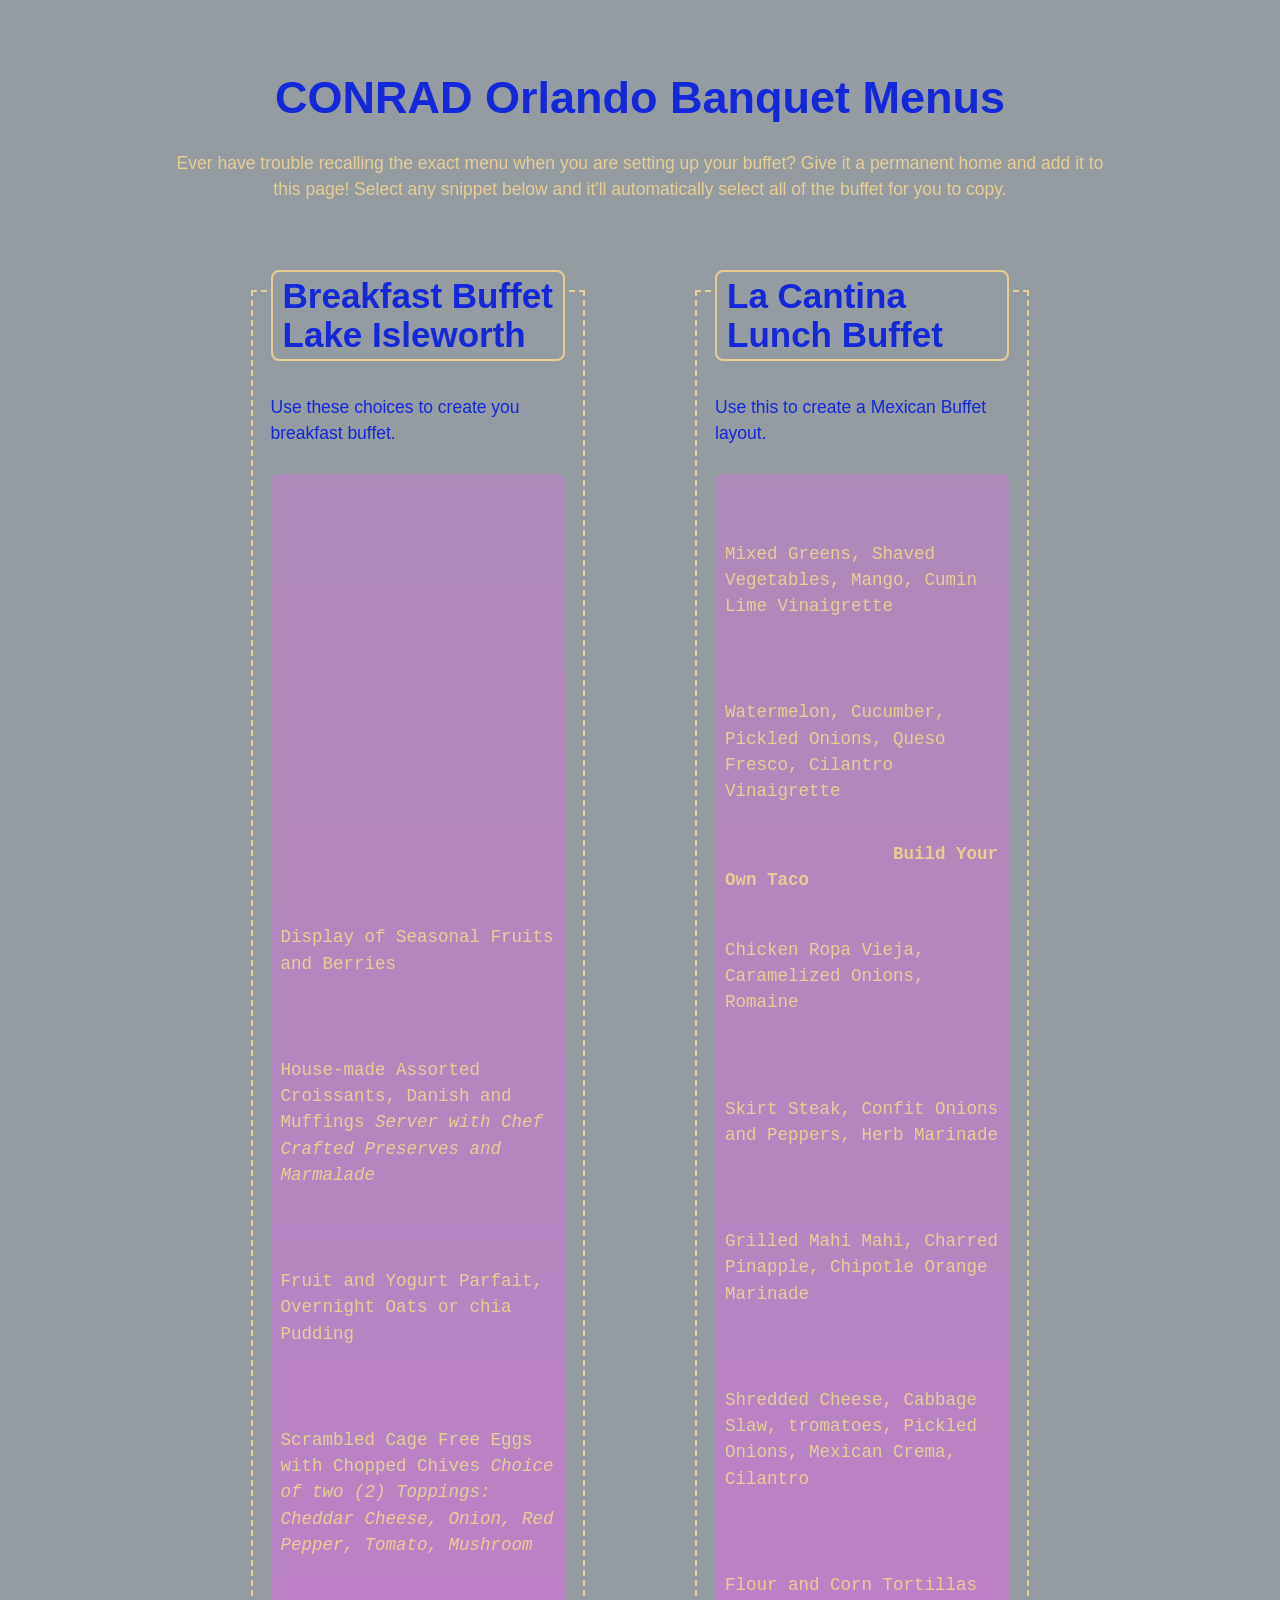
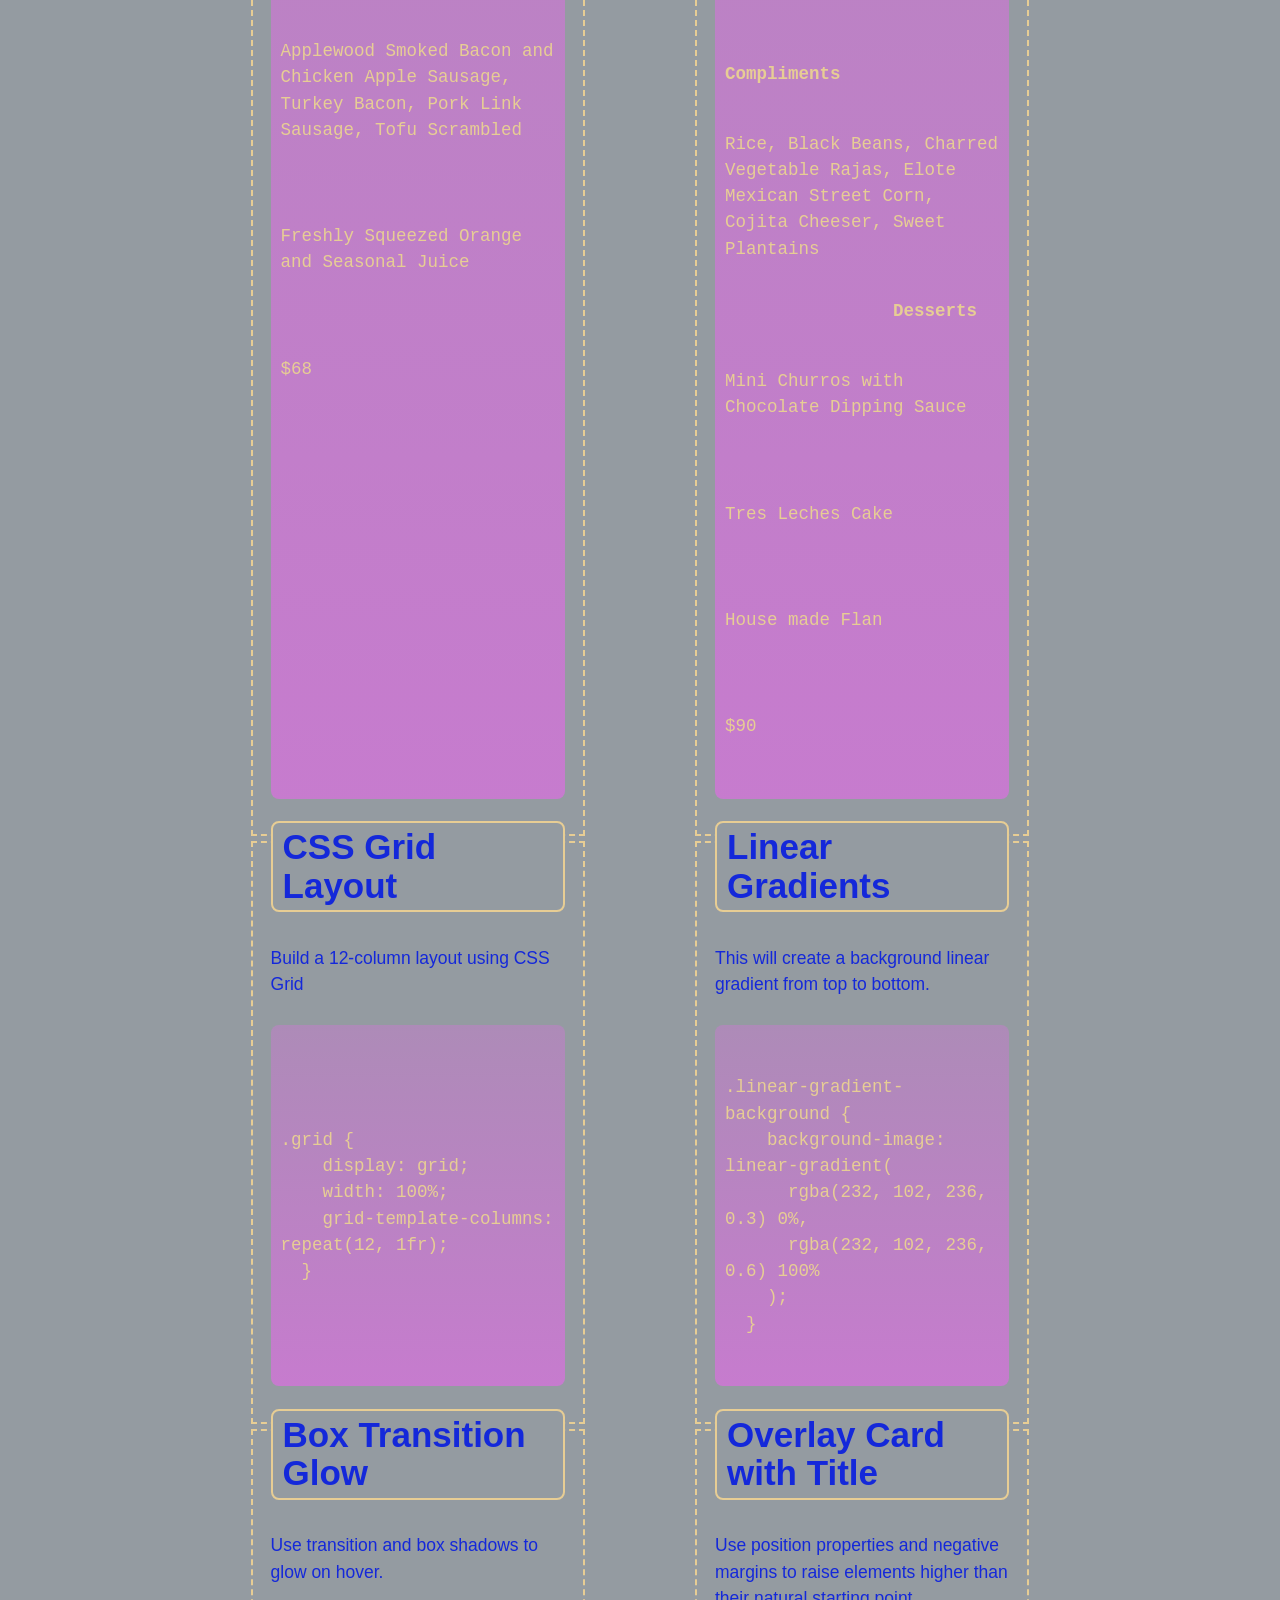
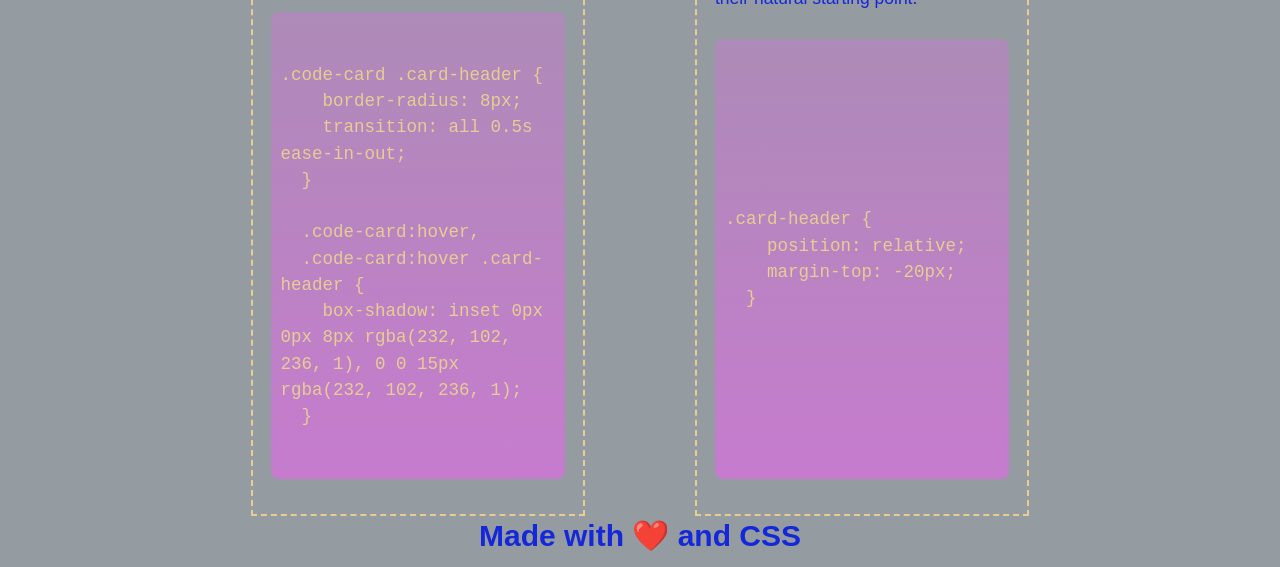
==== main/index.html @ edf14c98 "created a bqt menu page of buffets we have at my job" ====
<!DOCTYPE html>
<html lang="en">
<head>
    <meta charset="UTF-8">
    <meta name="viewport" content="width=, initial-scale=1.0">
    <link rel="stylesheet" href="./assets/style.css">
    <title>Banquet Menu</title>
</head>
<body>

    <header>
      <h1 class="page-title">
        CONRAD Orlando Banquet Menus
      </h1>
      <p>
        Ever have trouble recalling the exact menu when you are setting up your buffet? Give it a permanent home and add it to
        this page! Select any snippet below and it'll automatically select all of the buffet for you to copy.
      </p>
    </header>
  
    <main>
      <section class="row justify-center">
        <div class="card-column">
          <figure class="card code-card">
            <h2 class="card-header">Breakfast Buffet Lake Isleworth</h2>
            <div class="card-body">
              <p>Use these choices to create you breakfast buffet.</p>
            </div>
            <!-- with the <pre> element, it counts all spaces literally, so proper code indentation cannot be applied in this case -->
            <pre class="code-block"><code> <p>Display of Seasonal Fruits and Berries</p> 
                <p>House-made Assorted Croissants, Danish and Muffings <i>Server with Chef Crafted Preserves and Marmalade</i></p>  
                <p>Fruit and Yogurt Parfait, Overnight Oats or chia Pudding</p>   
                <p>Scrambled Cage Free Eggs with Chopped Chives <i>Choice of two (2) Toppings: Cheddar Cheese, Onion, Red Pepper, Tomato, Mushroom</i></p>  
                <p>Applewood Smoked Bacon and Chicken Apple Sausage, Turkey Bacon, Pork Link Sausage, Tofu Scrambled</p>    
                <p>Freshly Squeezed Orange and Seasonal Juice</p>
                <p>$68</p></code></pre>
          </figure>
        </div>
        <div class="card-column">
          <figure class="card code-card">
            <h2 class="card-header">La Cantina Lunch Buffet</h2>
            <div class="card-body">
              <p>Use this to create a Mexican Buffet layout.</p>
            </div>
            <pre class="code-block"><code><p>Mixed Greens, Shaved Vegetables, Mango, Cumin Lime Vinaigrette</p> 
                <p>Watermelon, Cucumber, Pickled Onions, Queso Fresco, Cilantro Vinaigrette</p>  
                <b>Build Your Own Taco</b>   
                <p>Chicken Ropa Vieja, Caramelized Onions, Romaine</p>  
                <p>Skirt Steak, Confit Onions and Peppers, Herb Marinade</p>    
                <p>Grilled Mahi Mahi, Charred Pinapple, Chipotle Orange Marinade</p>
                <p>Shredded Cheese, Cabbage Slaw, tromatoes, Pickled Onions, Mexican Crema, Cilantro</p>
                <p>Flour and Corn Tortillas</p>
                <b>Compliments</b>
                <p>Rice, Black Beans, Charred Vegetable Rajas, Elote Mexican Street Corn, Cojita Cheeser, Sweet Plantains</p>
                <b>Desserts</b>
                <p>Mini Churros with Chocolate Dipping Sauce</p>
                <p>Tres Leches Cake</p>
                <p>House made Flan</p>
                <p>$90</p></code></pre>
          </figure>
        </div>
  
        <div class="card-column">
          <figure class="card code-card">
            <h2 class="card-header">CSS Grid Layout</h2>
            <div class="card-body">
              <p>Build a 12-column layout using CSS Grid</p>
            </div>
            <pre class="code-block"><code>.grid {
    display: grid;
    width: 100%;
    grid-template-columns: repeat(12, 1fr);
  }</code></pre>
          </figure>
        </div>
        <div class="card-column">
          <figure class="card code-card">
            <h2 class="card-header">Linear Gradients</h2>
            <div class="card-body">
              <p>This will create a background linear gradient from top to bottom.</p>
            </div>
            <pre class="code-block"><code>.linear-gradient-background {
    background-image: linear-gradient(
      rgba(232, 102, 236, 0.3) 0%,
      rgba(232, 102, 236, 0.6) 100%
    );
  }</code></pre>
          </figure>
        </div>
        <div class="card-column">
          <figure class="card code-card">
            <h2 class="card-header">Box Transition Glow</h2>
            <div class="card-body">
              <p>Use transition and box shadows to glow on hover.</p>
            </div>
            <pre class="code-block"><code>.code-card .card-header {
    border-radius: 8px;
    transition: all 0.5s ease-in-out;
  }
  
  .code-card:hover,
  .code-card:hover .card-header {
    box-shadow: inset 0px 0px 8px rgba(232, 102, 236, 1), 0 0 15px rgba(232, 102, 236, 1);
  }</code></pre>
          </figure>
        </div>
  
        <div class="card-column">
          <figure class="card code-card">
            <h2 class="card-header">Overlay Card with Title</h2>
            <div class="card-body">
              <p>Use position properties and negative margins to raise elements higher than their natural starting point.
              </p>
            </div>
            <pre class="code-block"><code>.card-header {
    position: relative;
    margin-top: -20px;
  }</code></pre>
          </figure>
        </div>
      </section>
    </main>
  
    <footer>
      <h3>Made with <span role="img" aria-label="heart">❤️</span> and CSS</h3>
    </footer>
  
</body>
</html>
---- main/assets/style.css ----
/* color scheme sourced from http://khroma.co/generator/ */
:root {
    --outer-space: #949ba1;
    --bright-turquoise: #2aa7ef;
    --gin: #e7cd94;
    --heliotrope: #1428da;
  }
  
  /* set content highlight color and background */
  ::selection {
    background-color: var(--bright-turquoise);
    color: var(--outer-space);
  }
  
  html {
    /* set 1rem to 10px instead of native 16px to make it easier to calculate font-size values for the rest of the page (e.g. 1.6rem is 16px, 2.0rem is 20px, etc.) */
    font-size: 62.5%;
  }
  
  body {
    /* Sans Serif font stack is implemented to help select the best font for each type of computer operating system */
    font-family: -apple-system, BlinkMacSystemFont, 'Segoe UI', Roboto, Helvetica,
      Arial, sans-serif, 'Apple Color Emoji', 'Segoe UI Emoji', 'Segoe UI Symbol';
  
    /* set body font size to 1.75rem, which is 1.75x more than the font-size of 10px, making it 17.5px  */
    font-size: 1.75rem;
    line-height: 1.5;
    color: var(--gin);
    background-color: var(--outer-space);
  }
  
  h1,
  h2,
  h3,
  h4,
  h5,
  h6 {
    margin-bottom: 0.625rem;
    color: var(--heliotrope);
    font-weight: 700;
    line-height: 1.1;
  }
  
  h1 {
    /* 4rem = 40px (4 * 10px) */
    font-size: 4rem;
  }
  
  h2 {
    font-size: 3.5rem;
  }
  
  h3 {
    font-size: 3rem;
  }
  
  h4 {
    font-size: 2.5rem;
  }
  
  h5 {
    font-size: 2rem;
  }
  
  h6 {
    font-size: 1.5rem;
  }
  
  p {
    margin-bottom: 1rem;
  }
  
  menu {
    /* Monospace font stack is used for our code blocks to make it look more like code */
    font-family: 'Kalista Font Duo', 
  }
  
  header {
    width: 96%;
    margin: 0 auto;
    padding: 2.5rem;
    text-align: center;
  }
  
  header h1.page-title {
    padding: 1rem 1.2rem;
    font-size: 4.5rem;
  }
  
  main {
    width: 96%;
    margin: 2rem auto;
  }
  
  footer {
    margin: 1.5rem;
    text-align: center;
  }
  
  /* create our main grid with flexbox, use negative margins to offset the padding on the .card-column class */
  .row {
    display: flex;
    flex-wrap: wrap;
    flex-direction: row;
    margin-left: -1.5rem;
    margin-right: -1.5rem;
  }
  
  .justify-center {
    justify-content: center;
  }
  
  /* using a mobile-first approach, set base column width to be 100% and we'll update it using media queries for larger screen sizes */
  .card-column {
    flex: 1 0 100%;
    padding: 1.5rem;
    /* when the screen resizes, make it so our columns don't jump in size */
    transition: flex-basis 500ms linear;
    margin-bottom: 1.5rem;
  }
  
  /* make each code card a flexbox column to align and justify content within it */
  .code-card {
    display: flex;
    flex-direction: column;
    justify-content: flex-start;
    min-height: 100%;
    padding: 2rem;
    color: var(--heliotrope);
  
    /* outline is like border, but on the outside of the box instead of inside */
    outline: 2px dashed var(--gin);
    outline-offset: -2px;
    transition: all 0.5s ease-in-out;
  }
  
  .code-card .card-header {
    /* use position and negative margins to move title of card over the card's outline and create an overlap effect */
    position: relative;
    margin: -4rem 0 1.5rem 0;
    padding: 0.5rem 1rem;
    background-color: var(--outer-space);
    color: var(--heliotrope);
    border: 2px solid var(--gin);
    border-radius: 8px;
    transition: all 0.5s ease-in-out;
  }
  
  /* set an outer and inner drop shadow on the card to create a glowing effect on hover */
  .code-card:hover,
  .code-card:hover .card-header {
    box-shadow: inset 0px 0px 8px var(--heliotrope), 0 0 15px var(--heliotrope);
  }
  
  /* each card's code block grows to the height of the largest code block on the page, making each card even in height */
  .code-card .code-block {
    flex-grow: 1;
  }
  
  .code-card pre {
    /* set styles to make it so code wraps in <pre> instead of overflowing */
    white-space: pre-wrap;
    overflow: auto;
    tab-size: 4;
    padding: 1.2rem 1rem;
    color: var(--gin);
    border-radius: 8px;
    /* use linear-gradient() function to create a fading background  */
    background-image: linear-gradient(
      rgba(232, 102, 236, 0.3) 0%,
      rgba(232, 102, 236, 0.6) 100%
    );
    display: flex;
    align-items: center;
  }
  
  /* on <pre> click, select all contents so the code is highlighted */
  .code-card pre:active {
    user-select: all;
  }
  
  /* using a mobile-first approach, use `min-width` values going from narrow -> wide for a responsive design */
  @media screen and (min-width: 768px) {
    /* on tablets, set columns to only be 50% of the width and not grow */
    .card-column {
      flex: 0 0 50%;
      max-width: 50%;
    }
  
    /* select the last child to grow to full width if it has space to grow */
    .card-column:last-child {
      flex-grow: 1;
    }
  }
  
  /* media query for larger screens */
  @media screen and (min-width: 992px) {
    header {
      width: 75%;
    }
  
    .card-column {
      flex: 0 0 33.333%;
      max-width: 33.333%;
    }
  }
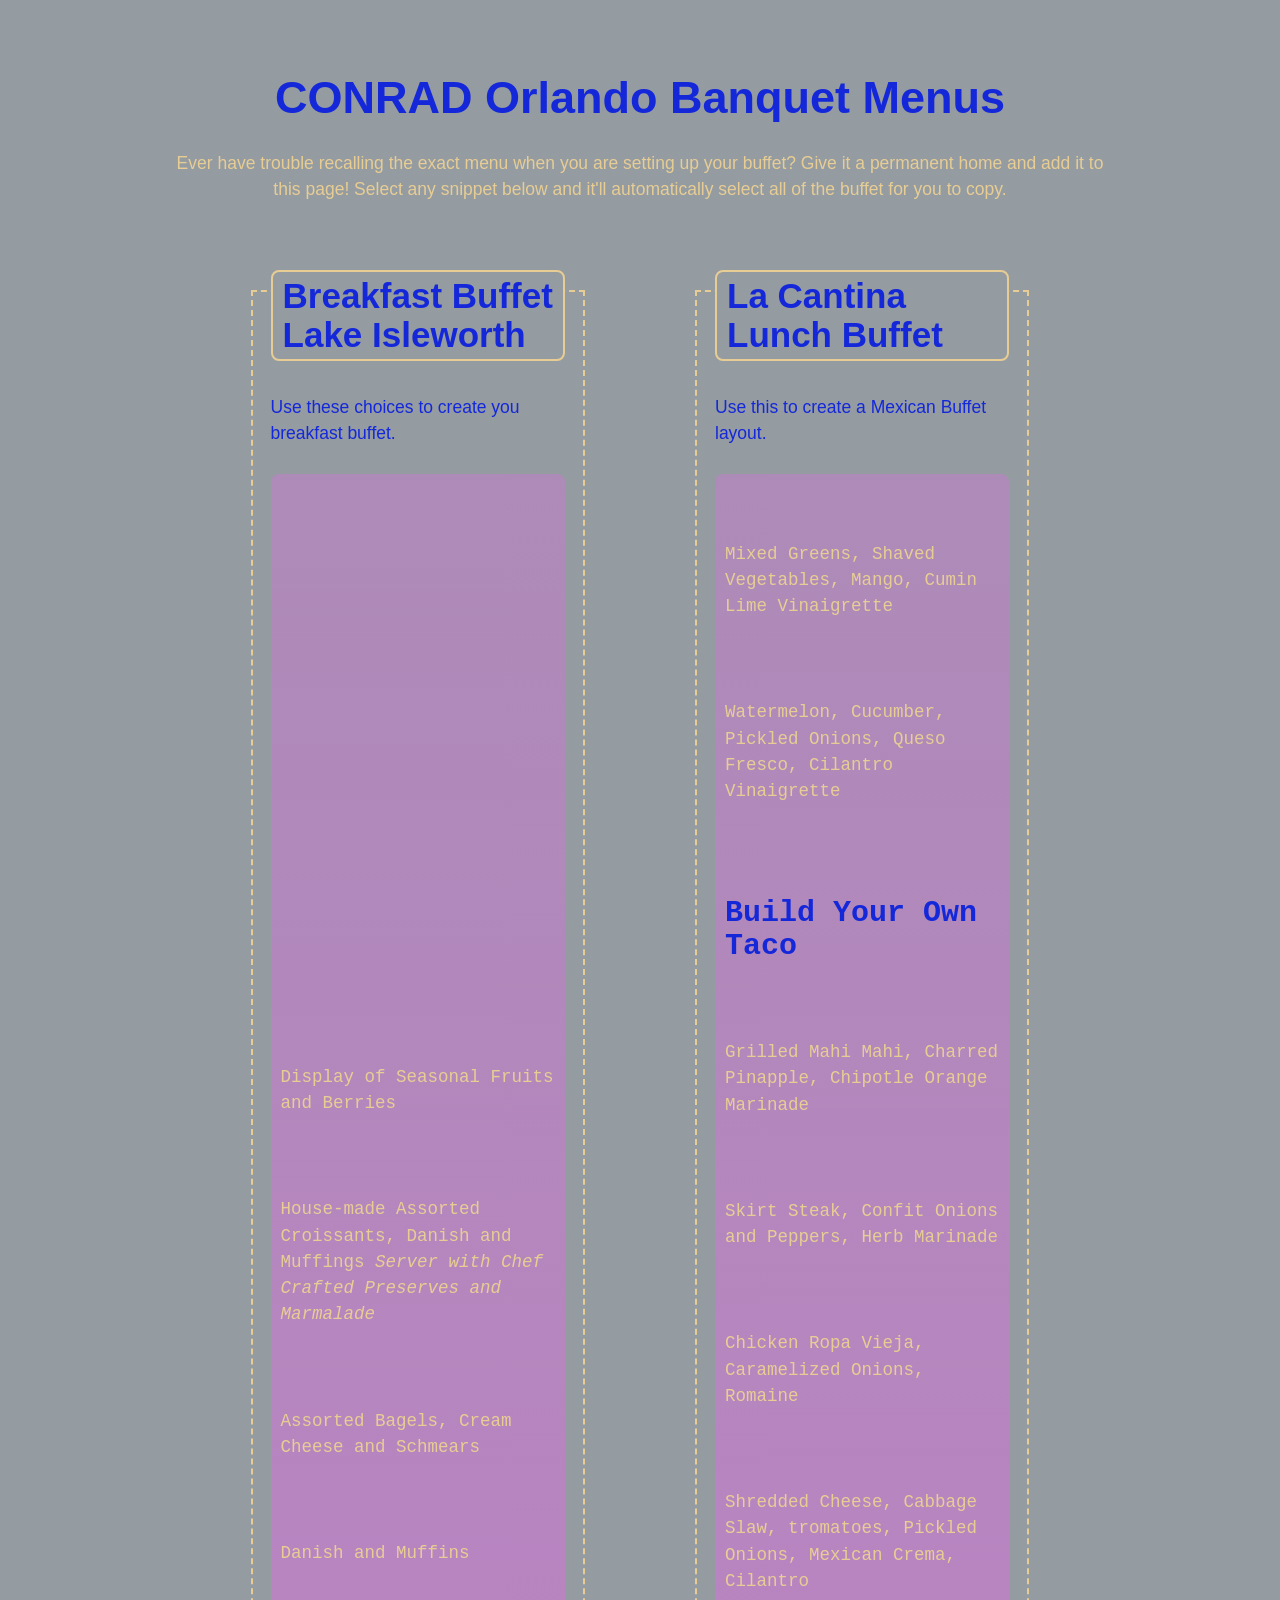
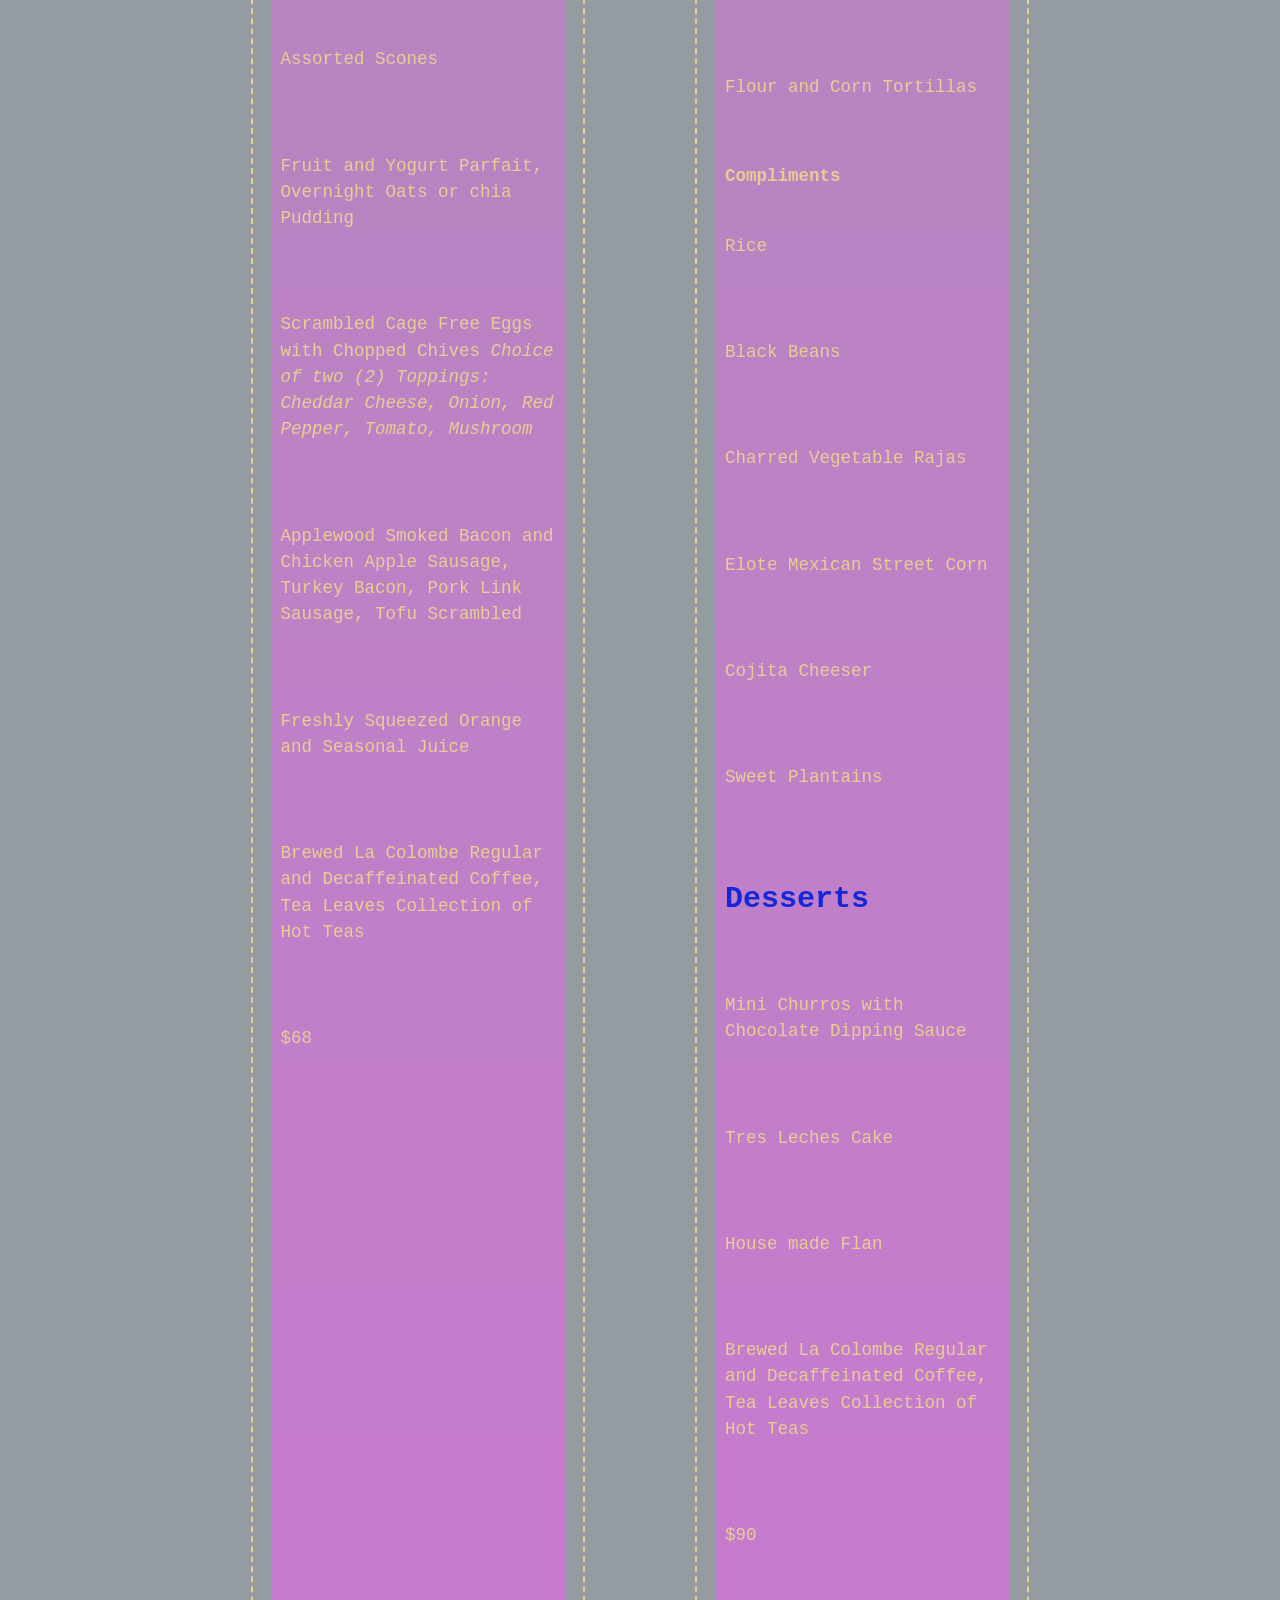
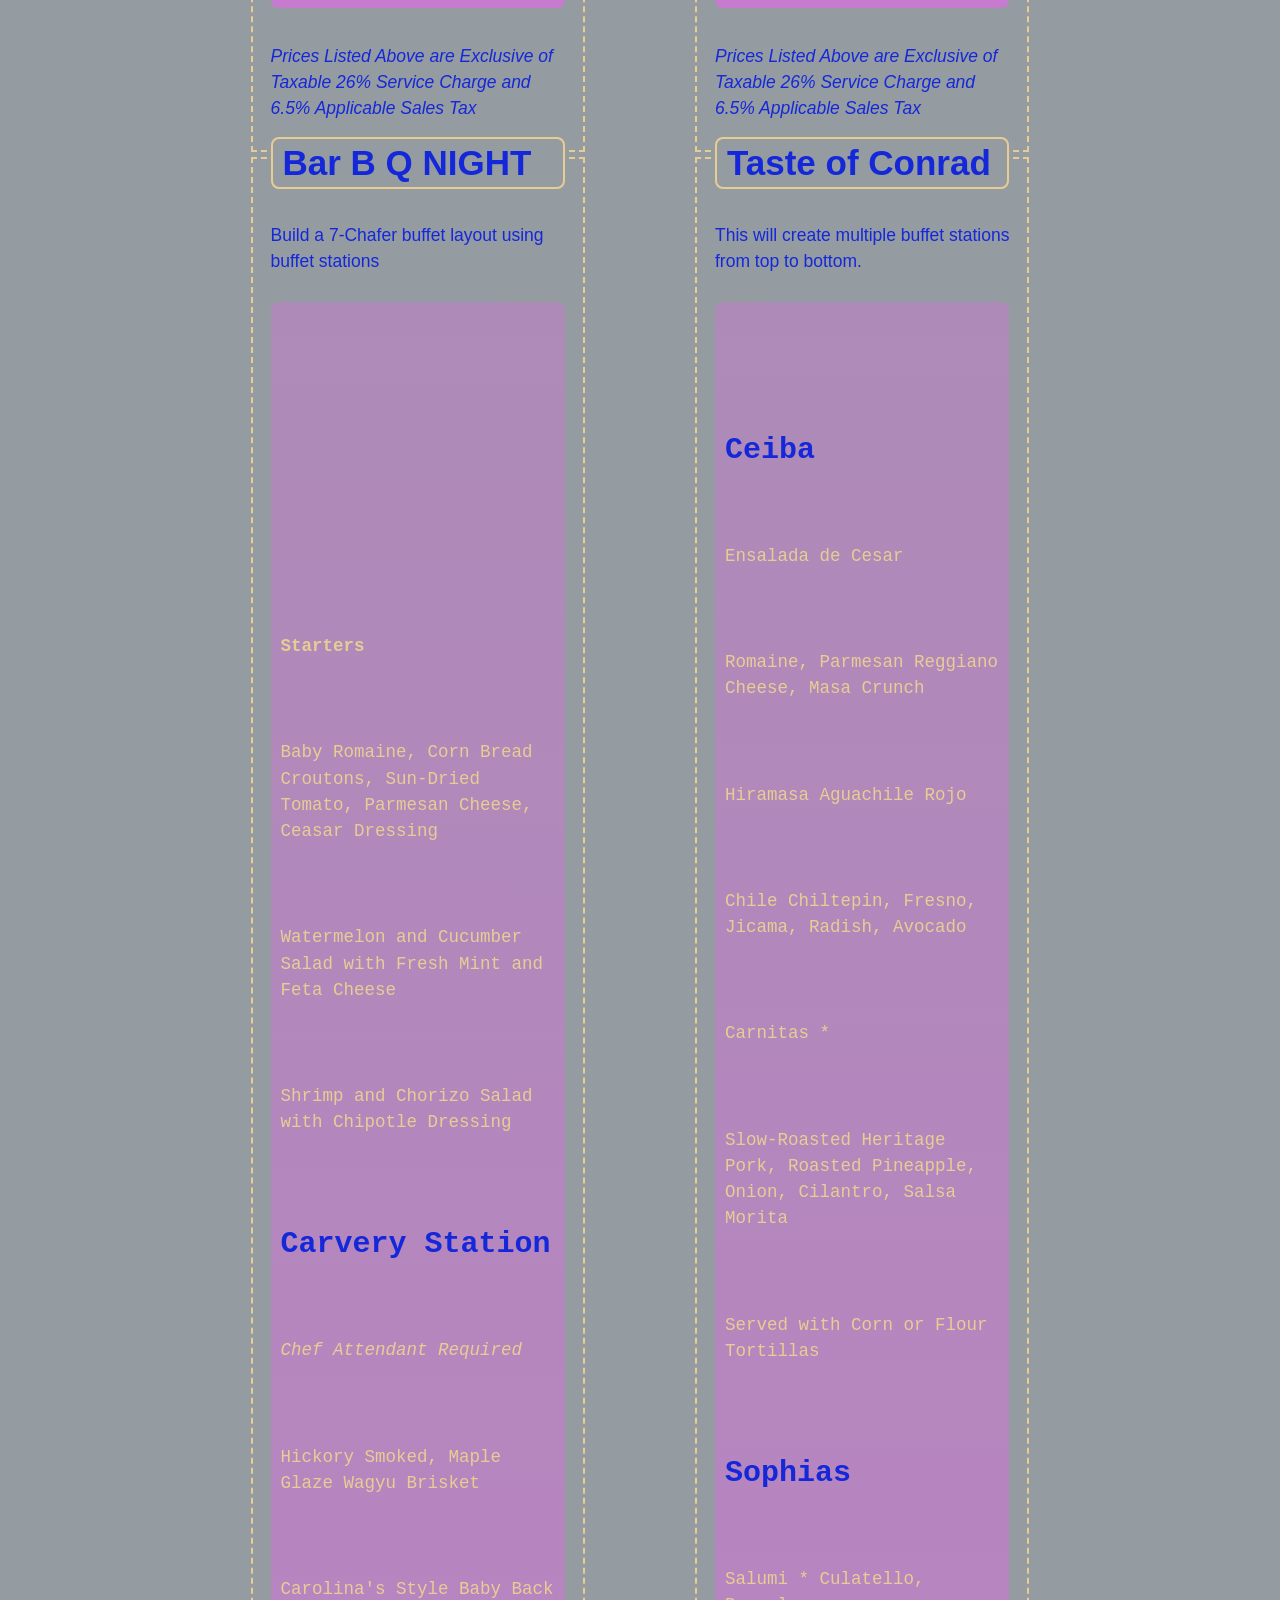
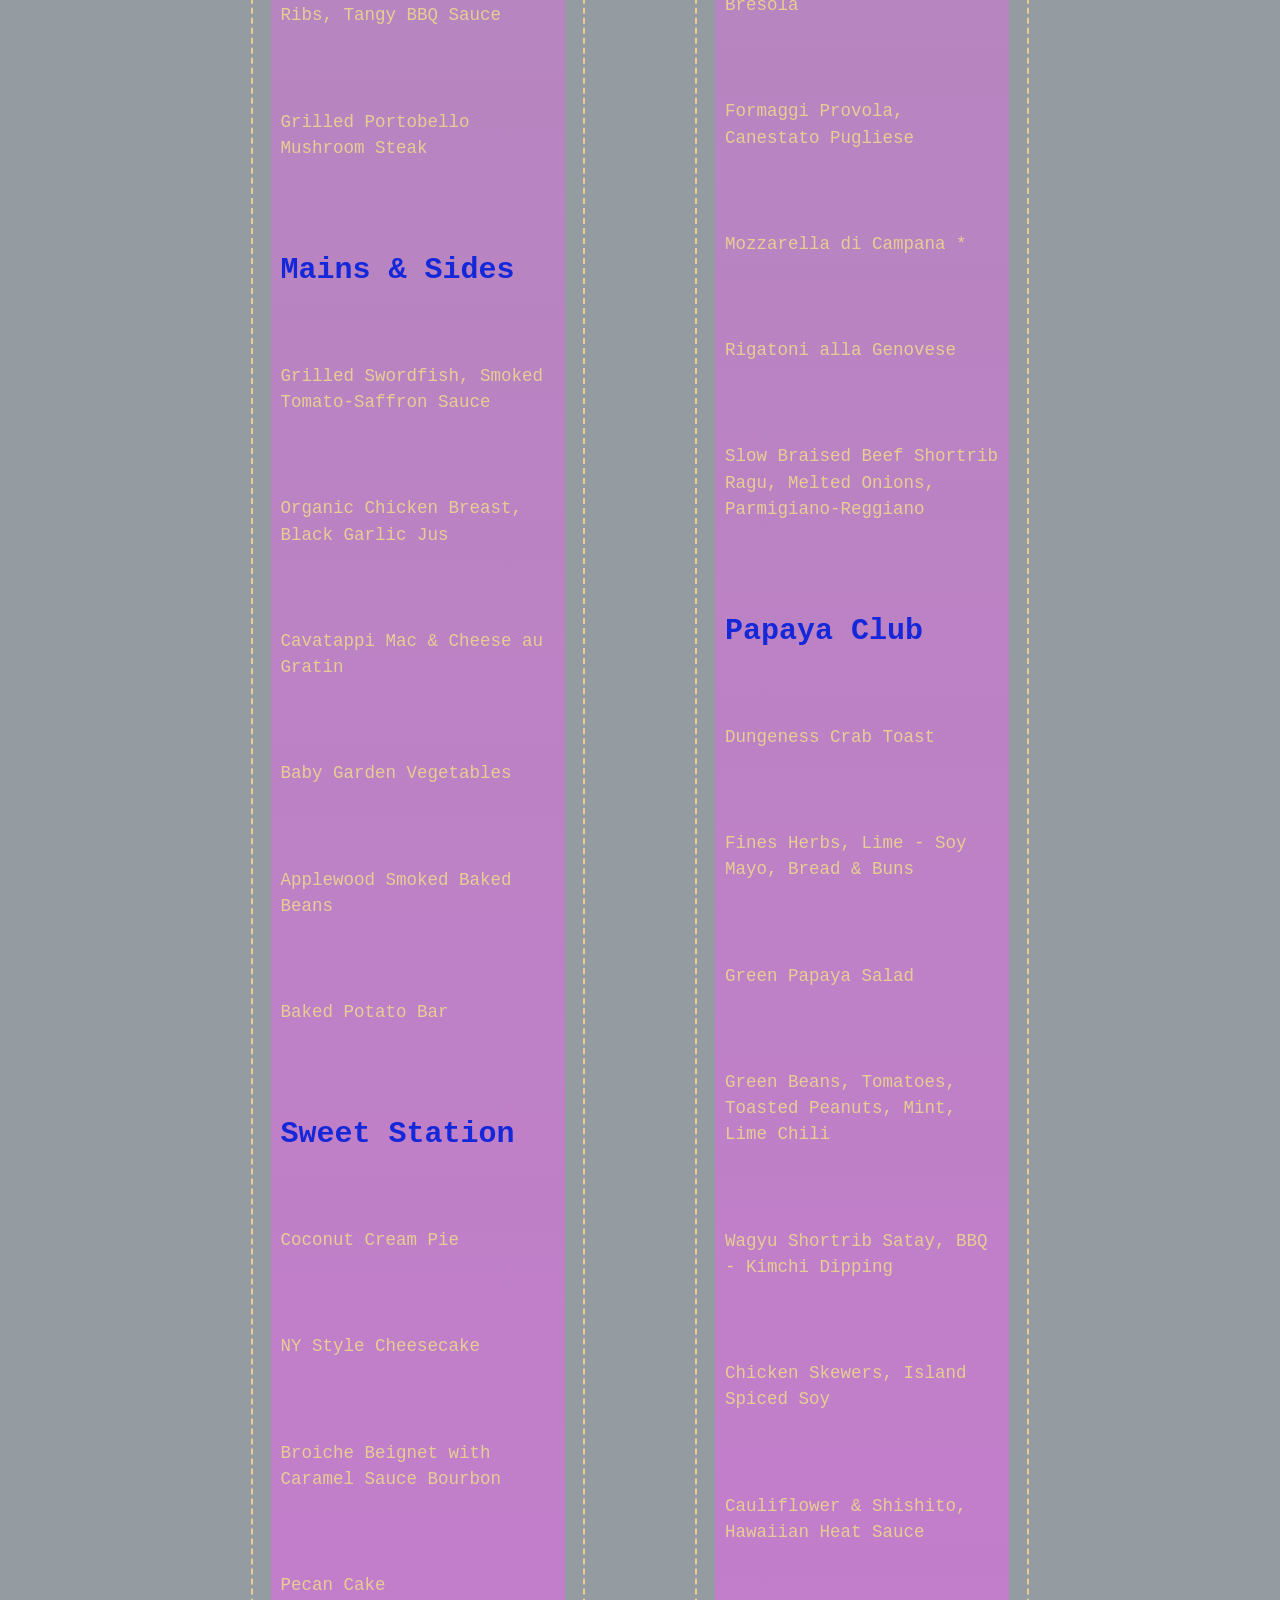
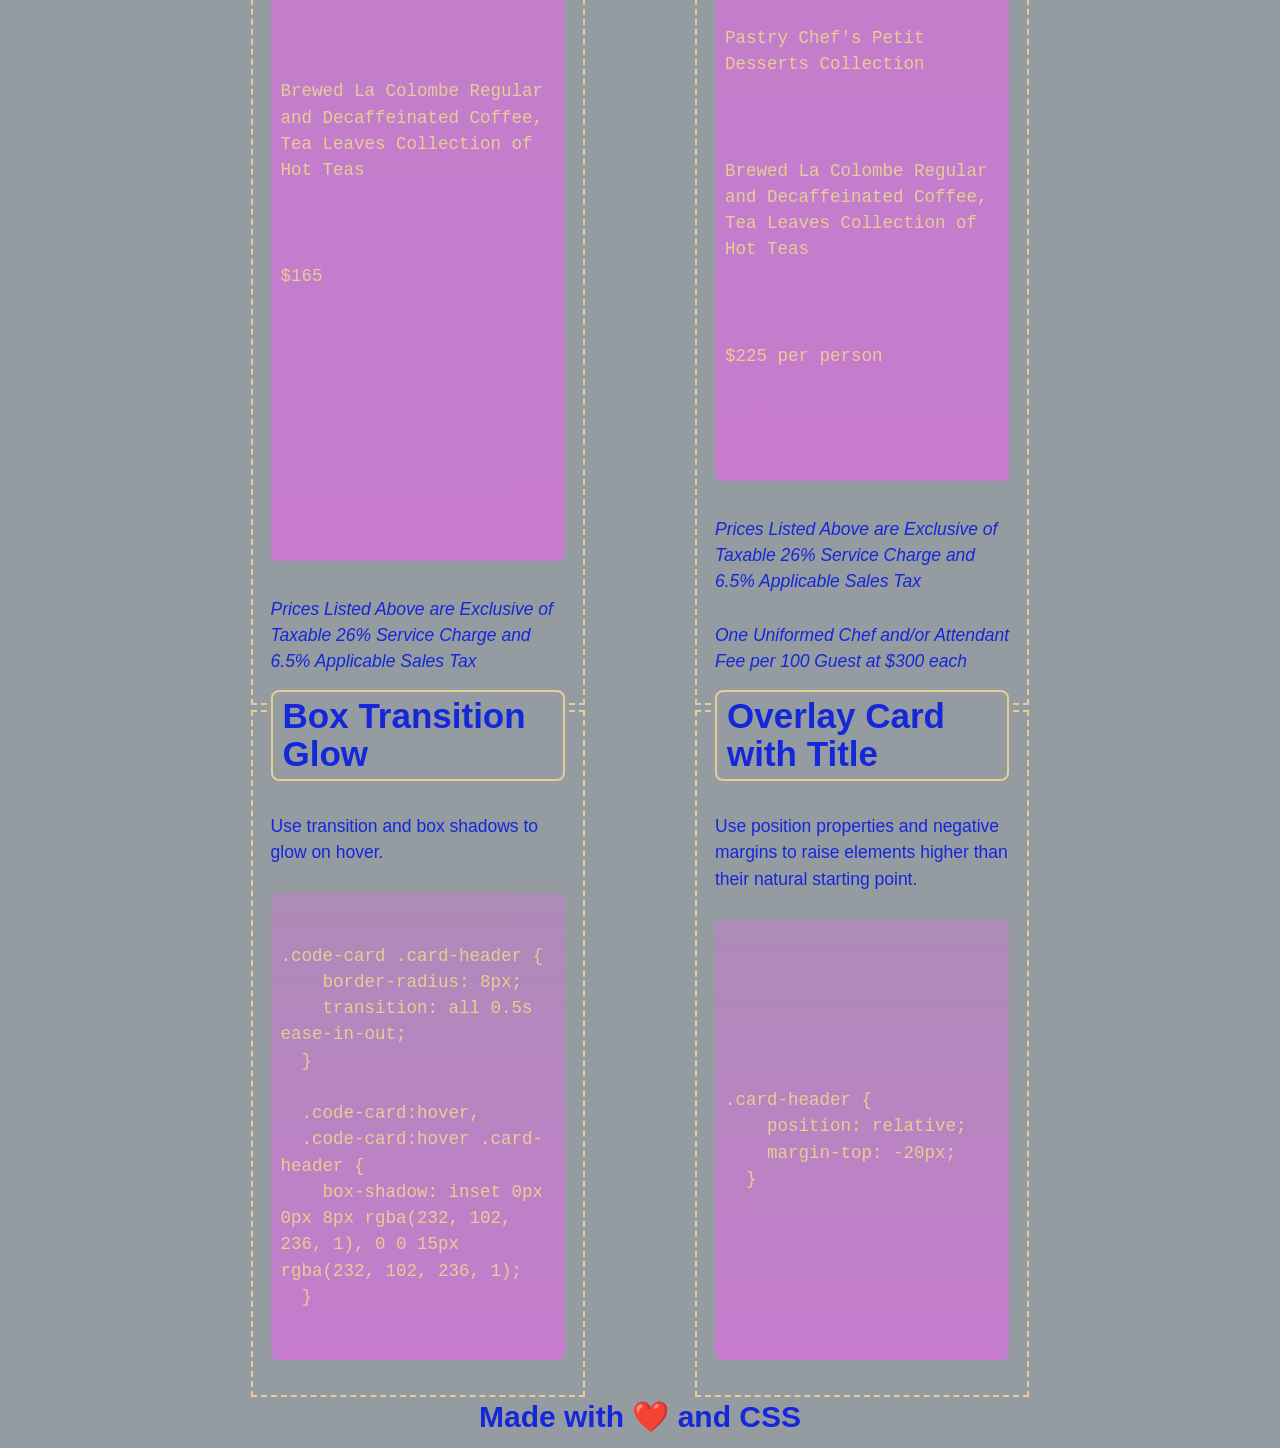
==== commit 984c2528: "added bbq, and taste of conrad buffets" ====
--- a/main/index.html
+++ b/main/index.html
@@ -29,11 +29,16 @@
             <!-- with the <pre> element, it counts all spaces literally, so proper code indentation cannot be applied in this case -->
             <pre class="code-block"><code> <p>Display of Seasonal Fruits and Berries</p> 
                 <p>House-made Assorted Croissants, Danish and Muffings <i>Server with Chef Crafted Preserves and Marmalade</i></p>  
+                <p>Assorted Bagels, Cream Cheese and Schmears</p>
+                <p>Danish and Muffins</p>
+                <p>Assorted Scones</p>
                 <p>Fruit and Yogurt Parfait, Overnight Oats or chia Pudding</p>   
                 <p>Scrambled Cage Free Eggs with Chopped Chives <i>Choice of two (2) Toppings: Cheddar Cheese, Onion, Red Pepper, Tomato, Mushroom</i></p>  
                 <p>Applewood Smoked Bacon and Chicken Apple Sausage, Turkey Bacon, Pork Link Sausage, Tofu Scrambled</p>    
                 <p>Freshly Squeezed Orange and Seasonal Juice</p>
+                <p>Brewed La Colombe Regular and Decaffeinated Coffee, Tea Leaves Collection of Hot Teas</p>
                 <p>$68</p></code></pre>
+                <p><i>Prices Listed Above are Exclusive of Taxable 26% Service Charge and 6.5% Applicable Sales Tax</i></p>
           </figure>
         </div>
         <div class="card-column">
@@ -44,47 +49,97 @@
             </div>
             <pre class="code-block"><code><p>Mixed Greens, Shaved Vegetables, Mango, Cumin Lime Vinaigrette</p> 
                 <p>Watermelon, Cucumber, Pickled Onions, Queso Fresco, Cilantro Vinaigrette</p>  
-                <b>Build Your Own Taco</b>   
-                <p>Chicken Ropa Vieja, Caramelized Onions, Romaine</p>  
-                <p>Skirt Steak, Confit Onions and Peppers, Herb Marinade</p>    
-                <p>Grilled Mahi Mahi, Charred Pinapple, Chipotle Orange Marinade</p>
+                <h3>Build Your Own Taco</h3>   
+                <p>Grilled Mahi Mahi, Charred Pinapple, Chipotle Orange Marinade</p>  
+                <p>Skirt Steak, Confit Onions and Peppers, Herb Marinade</p> 
+                <p>Chicken Ropa Vieja, Caramelized Onions, Romaine</p>   
                 <p>Shredded Cheese, Cabbage Slaw, tromatoes, Pickled Onions, Mexican Crema, Cilantro</p>
                 <p>Flour and Corn Tortillas</p>
                 <b>Compliments</b>
-                <p>Rice, Black Beans, Charred Vegetable Rajas, Elote Mexican Street Corn, Cojita Cheeser, Sweet Plantains</p>
-                <b>Desserts</b>
+                <p>Rice</p>
+                <p>Black Beans</p>  
+                <p>Charred Vegetable Rajas</p>
+                <p>Elote Mexican Street Corn</p>
+                <p>Cojita Cheeser</p>
+                <p>Sweet Plantains</p>
+                <h3>Desserts</h3>
                 <p>Mini Churros with Chocolate Dipping Sauce</p>
                 <p>Tres Leches Cake</p>
                 <p>House made Flan</p>
+                <p>Brewed La Colombe Regular and Decaffeinated Coffee, Tea Leaves Collection of Hot Teas</p>
                 <p>$90</p></code></pre>
+                <p><i>Prices Listed Above are Exclusive of Taxable 26% Service Charge and 6.5% Applicable Sales Tax</i></p>
           </figure>
         </div>
   
         <div class="card-column">
           <figure class="card code-card">
-            <h2 class="card-header">CSS Grid Layout</h2>
+            <h2 class="card-header">Bar B Q NIGHT</h2>
             <div class="card-body">
-              <p>Build a 12-column layout using CSS Grid</p>
+              <p>Build a 7-Chafer buffet layout using buffet stations</p>
             </div>
-            <pre class="code-block"><code>.grid {
-    display: grid;
-    width: 100%;
-    grid-template-columns: repeat(12, 1fr);
-  }</code></pre>
+            <pre class="code-block"><code>
+              <p><b>Starters</b></p>
+              <p>Baby Romaine, Corn Bread Croutons, Sun-Dried Tomato, Parmesan Cheese, Ceasar Dressing</p>
+              <p>Watermelon and Cucumber Salad with Fresh Mint and Feta Cheese</p>
+              <p>Shrimp and Chorizo Salad with Chipotle Dressing</p>
+              <h3><b>Carvery Station</b></h3>
+              <p><i>Chef Attendant Required</i></p>
+              <p>Hickory Smoked, Maple Glaze Wagyu Brisket</p>
+              <p>Carolina's Style Baby Back Ribs, Tangy BBQ Sauce</p>
+              <p>Grilled Portobello Mushroom Steak</p>
+              <h3>Mains & Sides</h3>
+              <p>Grilled Swordfish, Smoked Tomato-Saffron Sauce</p>
+              <p>Organic Chicken Breast, Black Garlic Jus</p>
+              <p>Cavatappi Mac & Cheese au Gratin</p>
+              <p>Baby Garden Vegetables</p>
+              <p>Applewood Smoked Baked Beans</p>
+              <p>Baked Potato Bar</p>
+              <h3><b>Sweet Station</b></h3>
+              <p>Coconut Cream Pie</p>
+              <p>NY Style Cheesecake</p>
+              <p>Broiche Beignet with Caramel Sauce Bourbon</p>
+              <p>Pecan Cake</p>
+              <p>Brewed La Colombe Regular and Decaffeinated Coffee, Tea Leaves Collection of Hot Teas</p>
+              <p>$165</p></code></pre>
+              <p><i>Prices Listed Above are Exclusive of Taxable 26% Service Charge and 6.5% Applicable Sales Tax</i></p>
           </figure>
         </div>
         <div class="card-column">
           <figure class="card code-card">
-            <h2 class="card-header">Linear Gradients</h2>
+            <h2 class="card-header">Taste of Conrad</h2>
             <div class="card-body">
-              <p>This will create a background linear gradient from top to bottom.</p>
+              <p>This will create multiple buffet stations from top to bottom.</p>
             </div>
-            <pre class="code-block"><code>.linear-gradient-background {
-    background-image: linear-gradient(
-      rgba(232, 102, 236, 0.3) 0%,
-      rgba(232, 102, 236, 0.6) 100%
-    );
-  }</code></pre>
+            <pre class="code-block"><code>
+              <h3><b>Ceiba</b></h3>
+              <p>Ensalada de Cesar</p>
+              <p>Romaine, Parmesan Reggiano Cheese, Masa Crunch</p>
+              <p>Hiramasa Aguachile Rojo</p>
+              <p>Chile Chiltepin, Fresno, Jicama, Radish, Avocado</p>
+              <p>Carnitas *</p>
+              <p>Slow-Roasted Heritage Pork, Roasted Pineapple, Onion, Cilantro, Salsa Morita</p>
+              <p>Served with Corn or Flour Tortillas</p>
+              <h3><b>Sophias</b></h3>
+              <p>Salumi * Culatello, Bresola</p>
+              <p>Formaggi Provola, Canestato Pugliese</p>
+              <p>Mozzarella di Campana *</p>
+              <p>Rigatoni alla Genovese</p>
+              <p>Slow Braised Beef Shortrib Ragu, Melted Onions, Parmigiano-Reggiano</p>
+              <h3><b>Papaya Club</b></h3>
+              <p>Dungeness Crab Toast</p>
+              <p>Fines Herbs, Lime - Soy Mayo, Bread & Buns</p>
+              <p>Green Papaya Salad</p>
+              <p>Green Beans, Tomatoes, Toasted Peanuts, Mint, Lime Chili</p>
+              <p>Wagyu Shortrib Satay, BBQ - Kimchi Dipping</p>
+              <p>Chicken Skewers, Island Spiced Soy</p>
+              <p>Cauliflower & Shishito, Hawaiian Heat Sauce</p>
+              <p>Pastry Chef's Petit Desserts Collection</p>
+              <p>Brewed La Colombe Regular and Decaffeinated Coffee, Tea Leaves Collection of Hot Teas</p>
+              <p>$225 per person</p>
+            </code></pre>
+            <p><i>Prices Listed Above are Exclusive of Taxable 26% Service Charge and 6.5% Applicable Sales Tax</i></p>
+            <p><i>One Uniformed Chef and/or Attendant Fee per 100 Guest at $300 each</i></p>
           </figure>
         </div>
         <div class="card-column">
--- a/main/assets/style.css
+++ b/main/assets/style.css
@@ -70,9 +70,9 @@
     margin-bottom: 1rem;
   }
   
-  menu {
+  code {
     /* Monospace font stack is used for our code blocks to make it look more like code */
-    font-family: 'Kalista Font Duo', 
+    font-family: 'SF Mono', 'Fira Code', 'Fira Mono', 'Roboto Mono', 'Lucida Console', Monaco, monospace;
   }
   
   header {
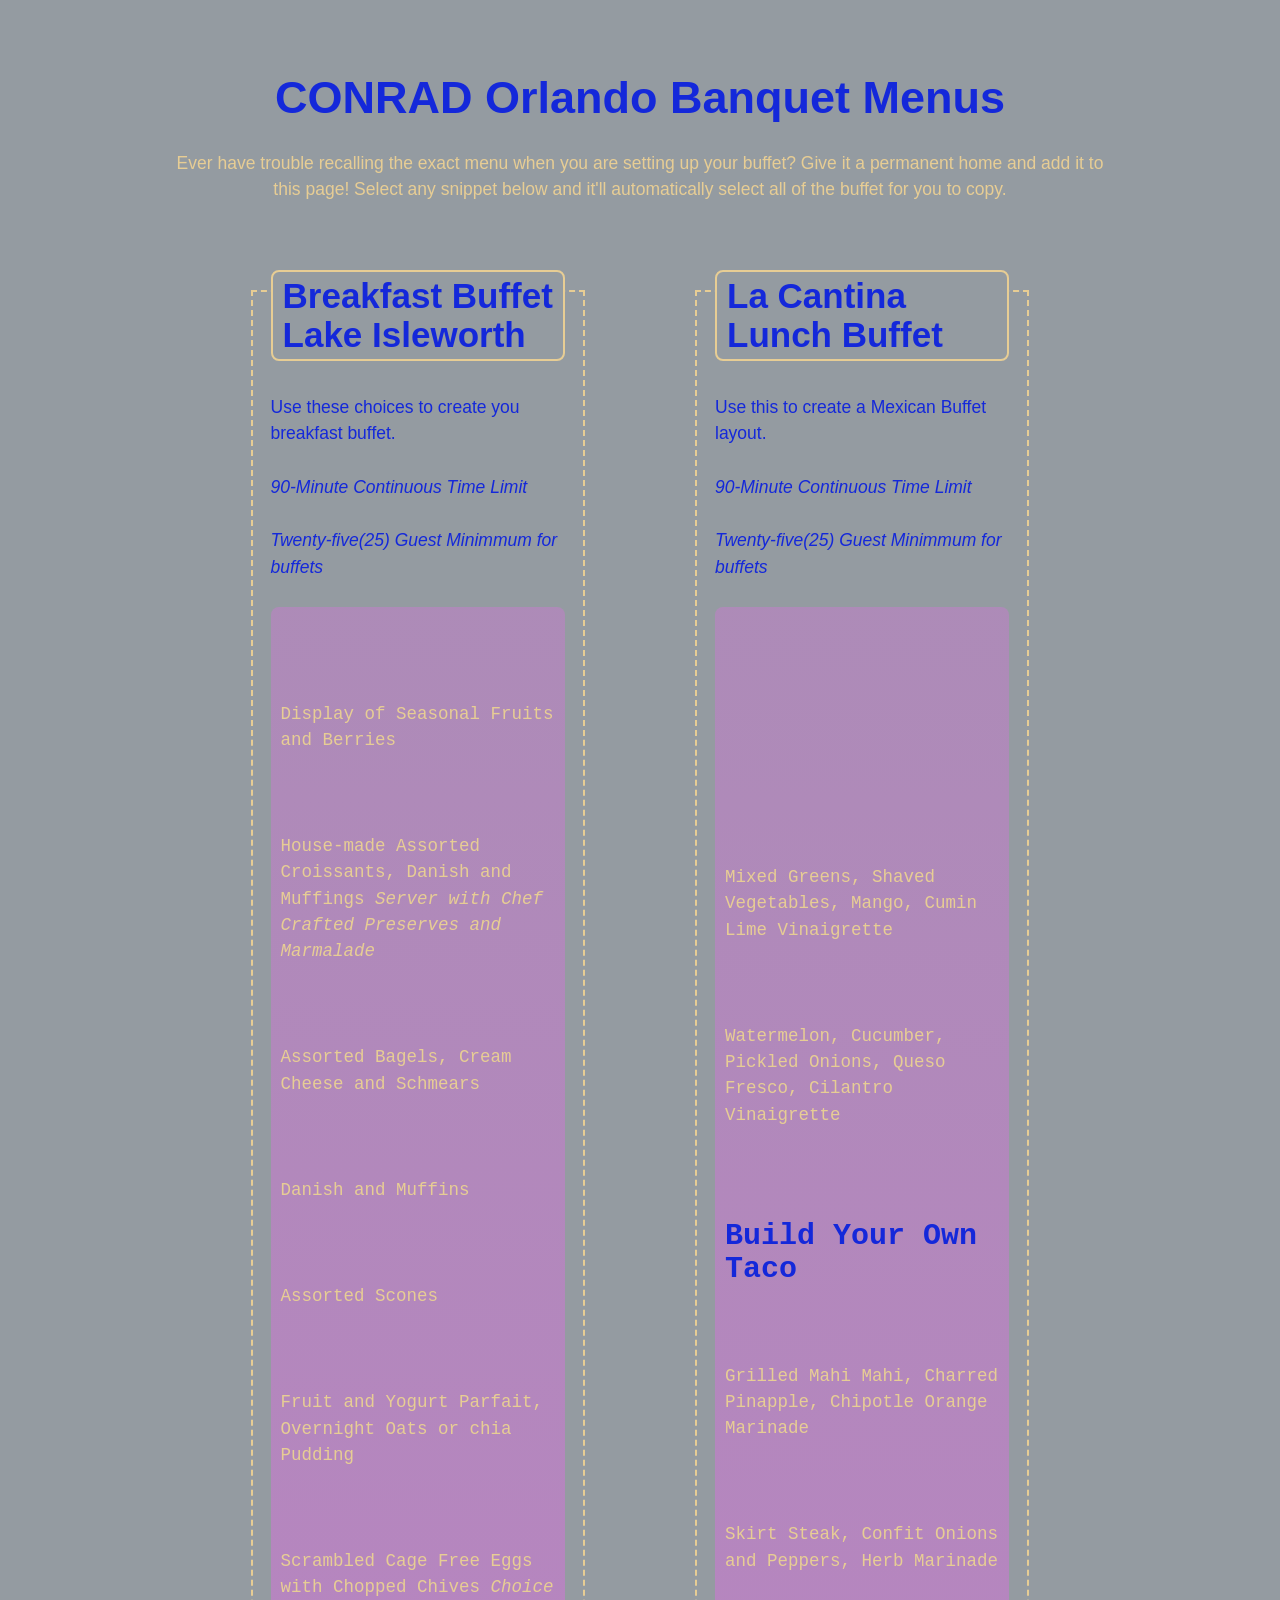
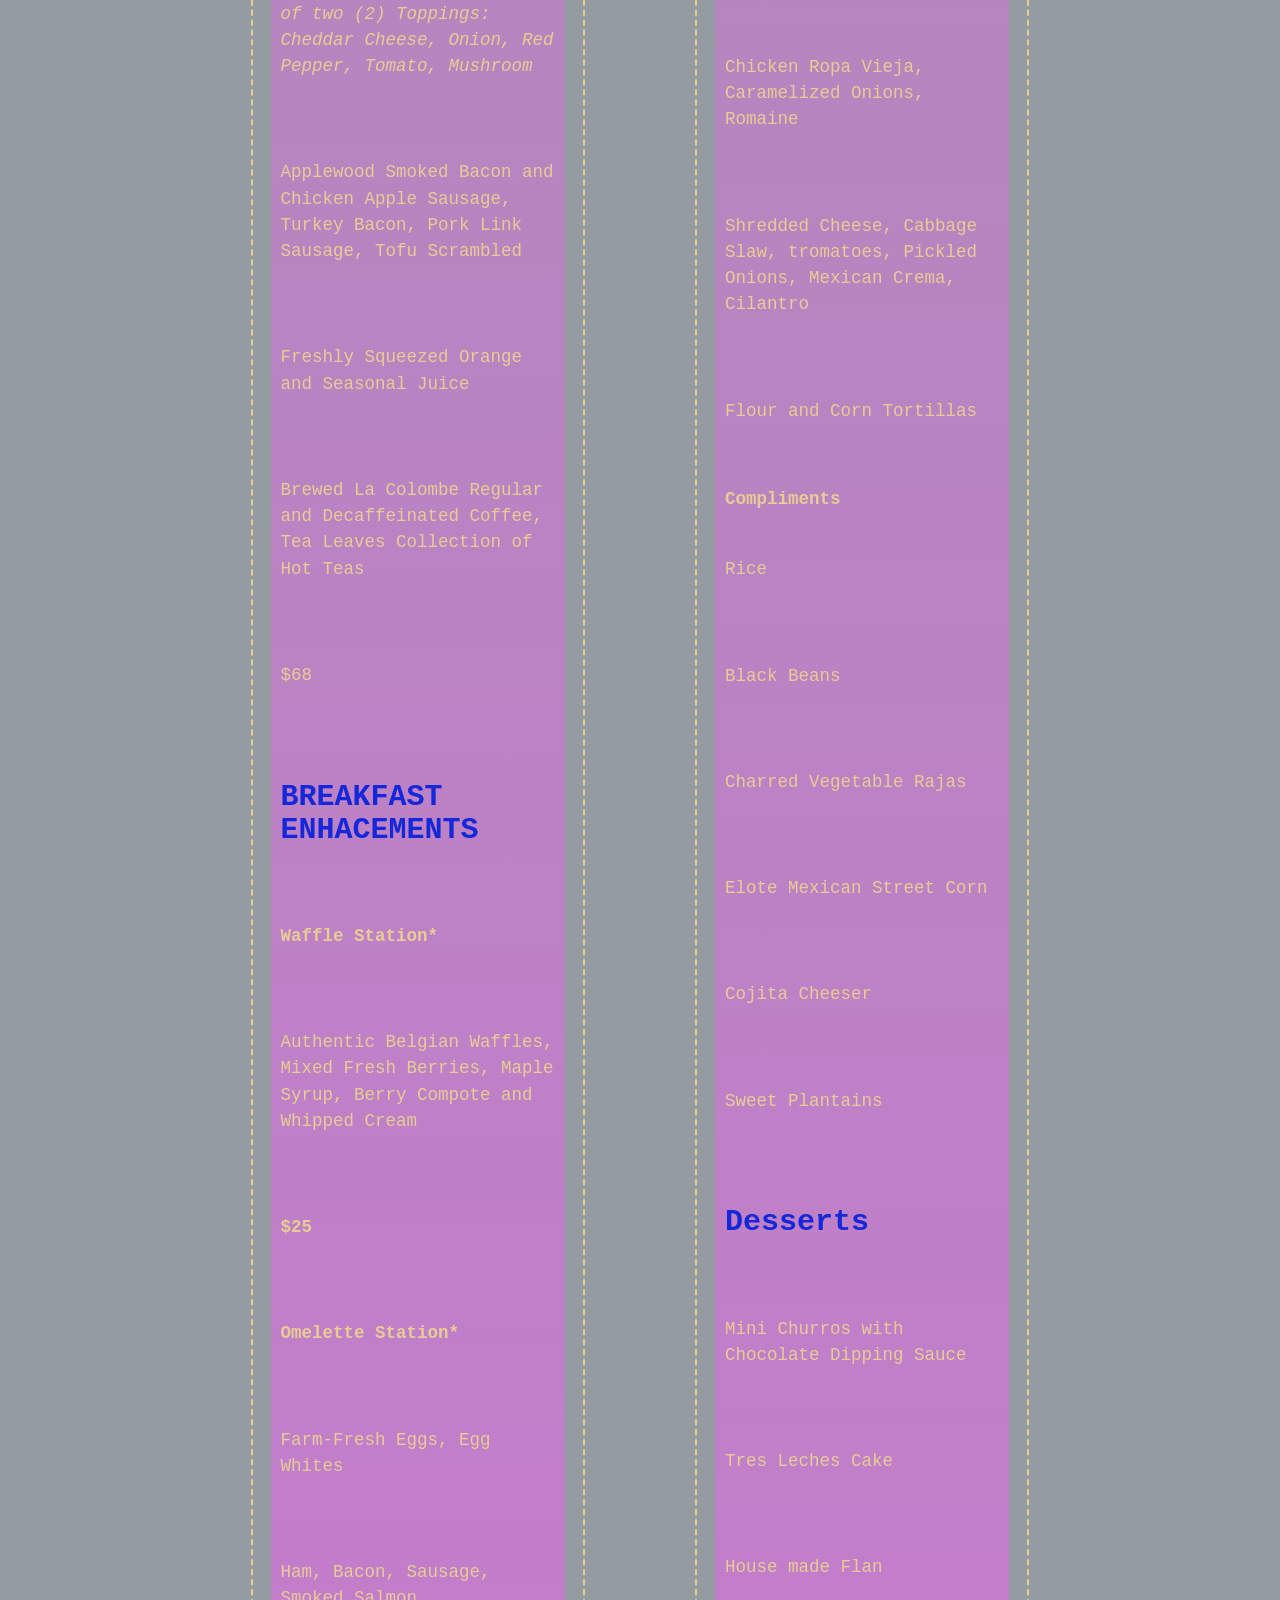
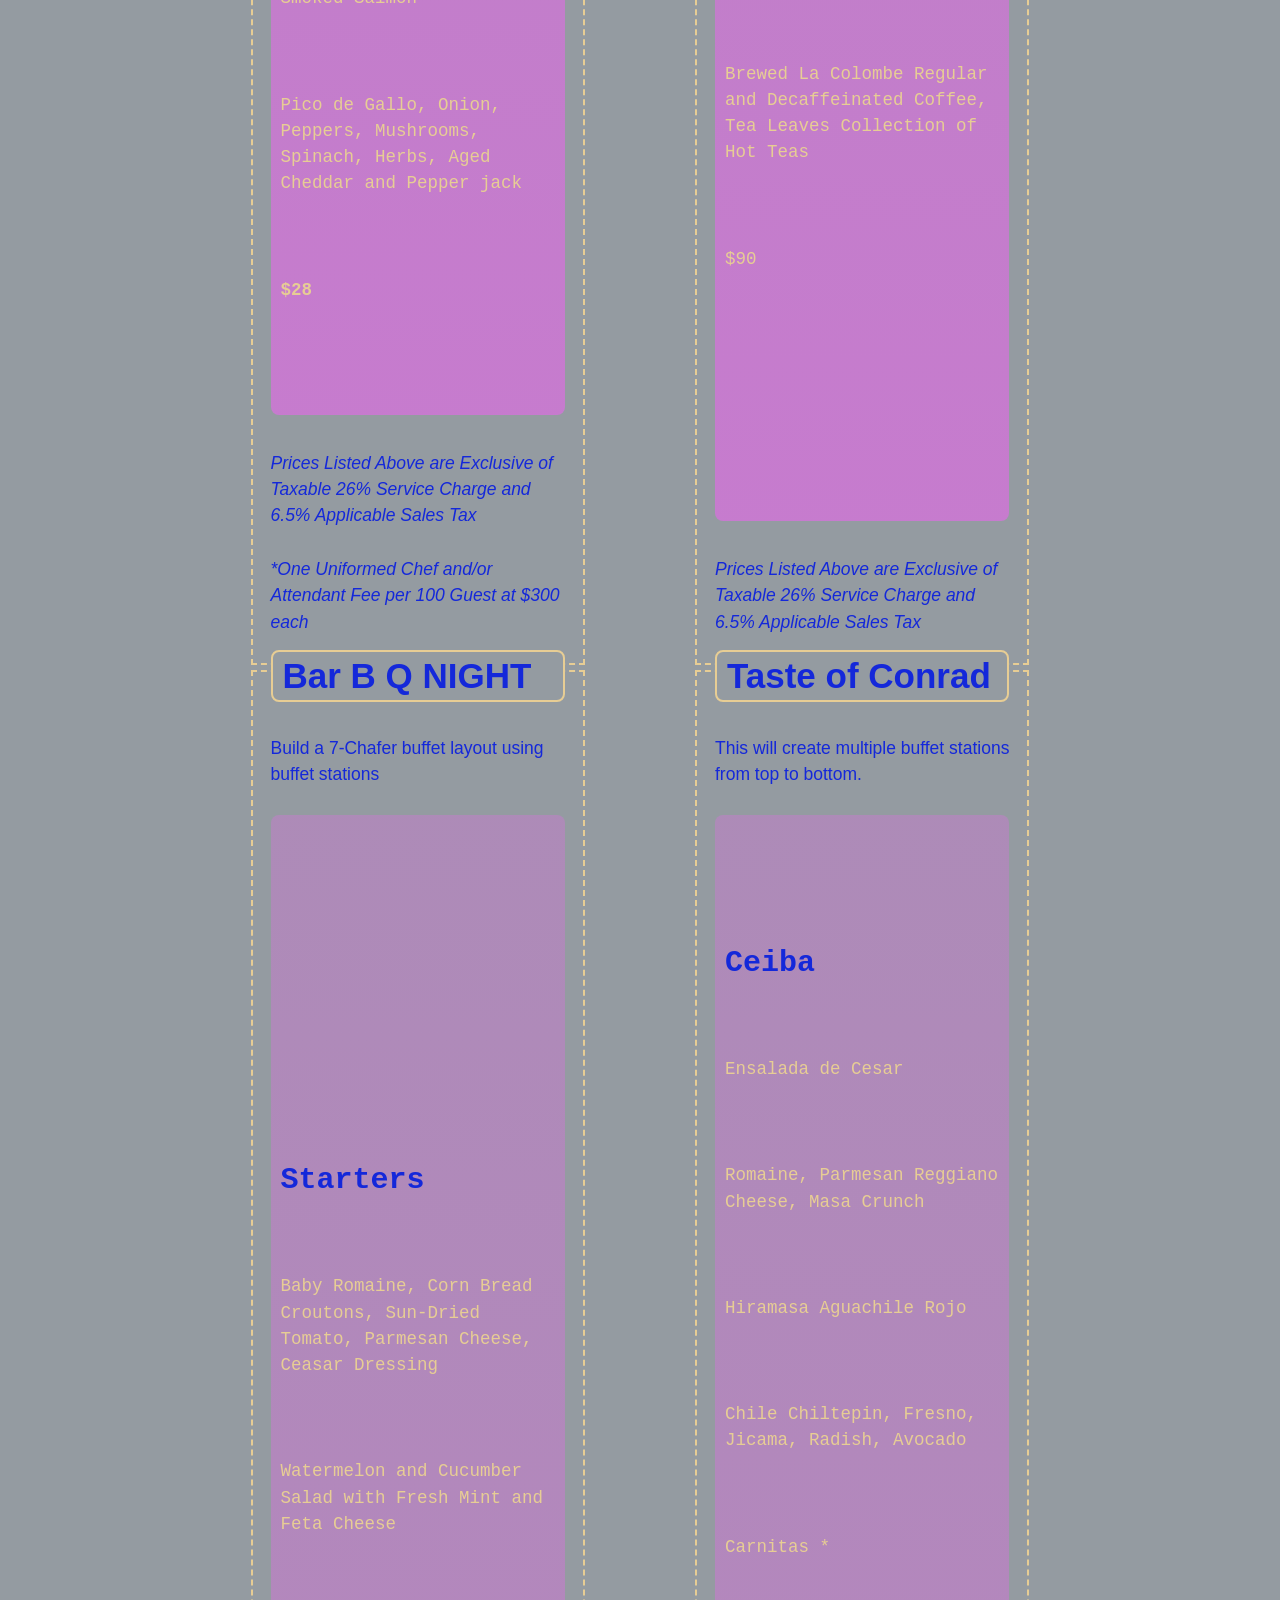
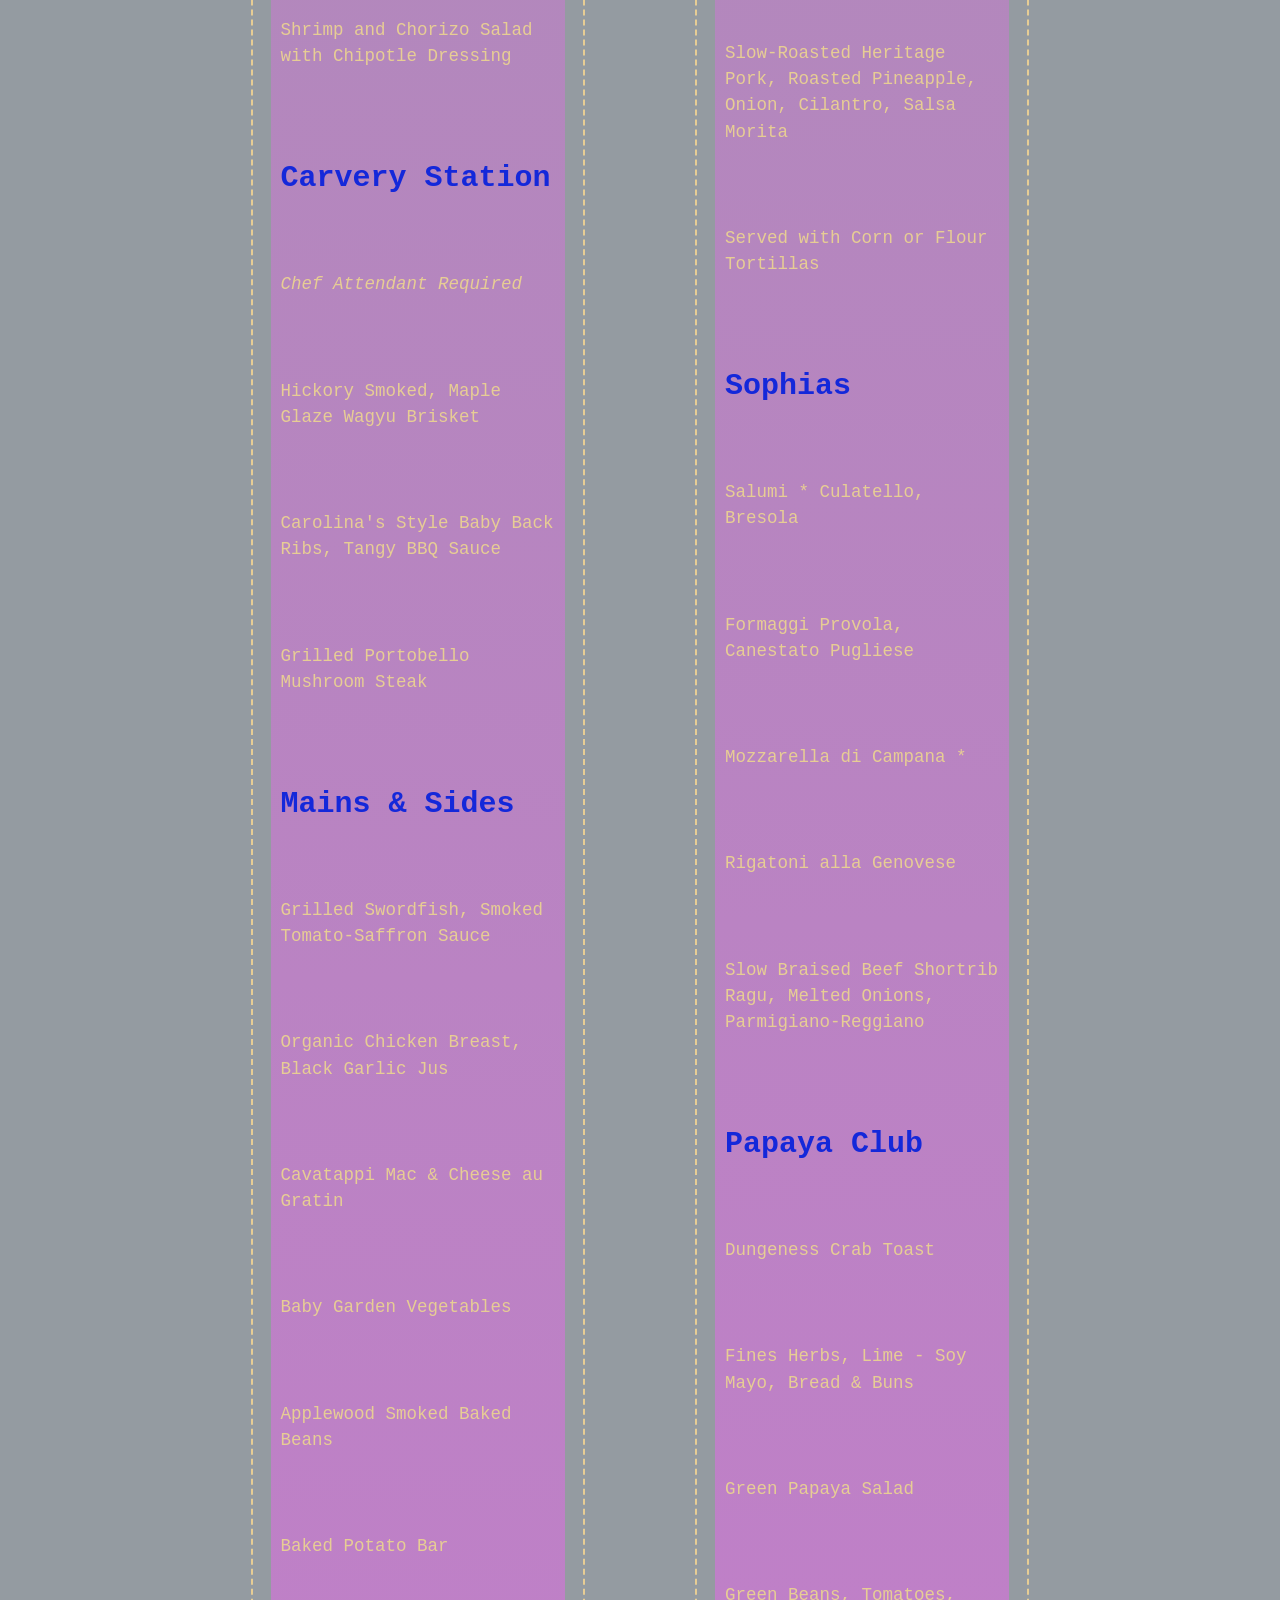
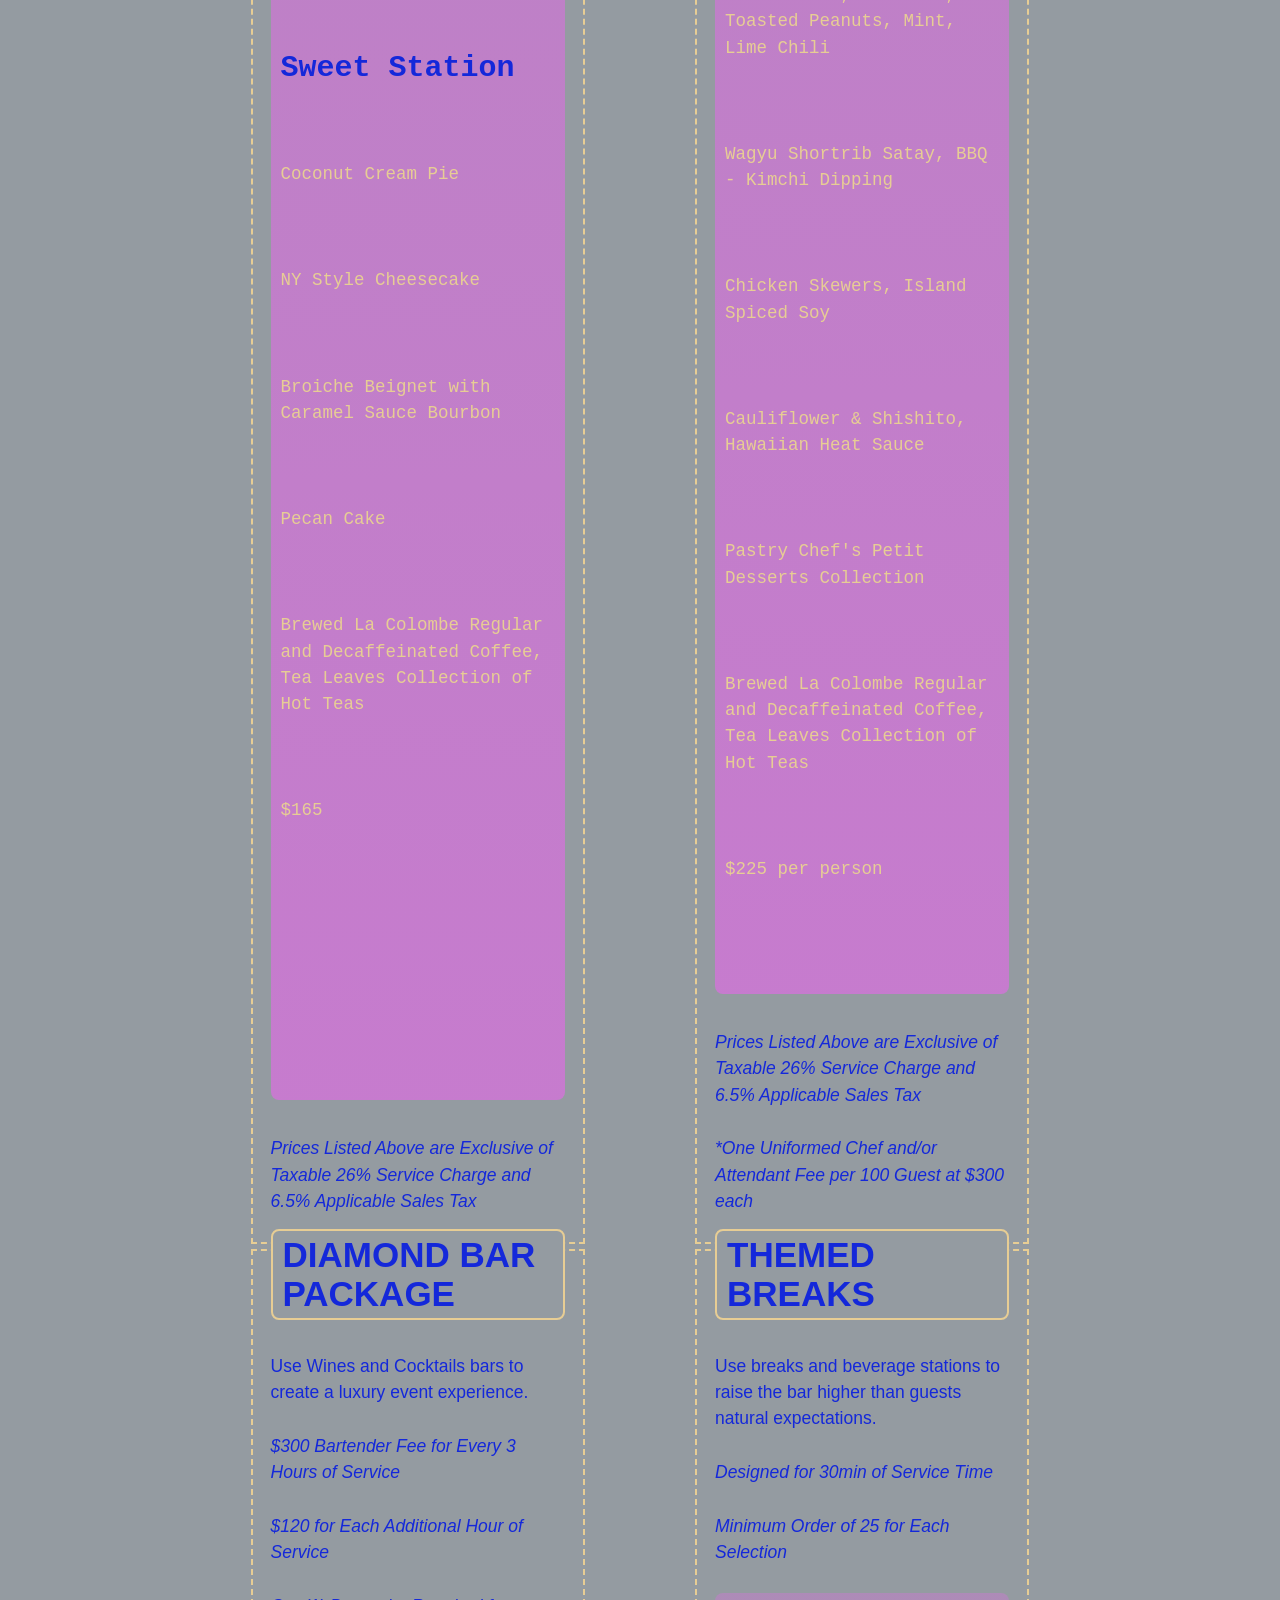
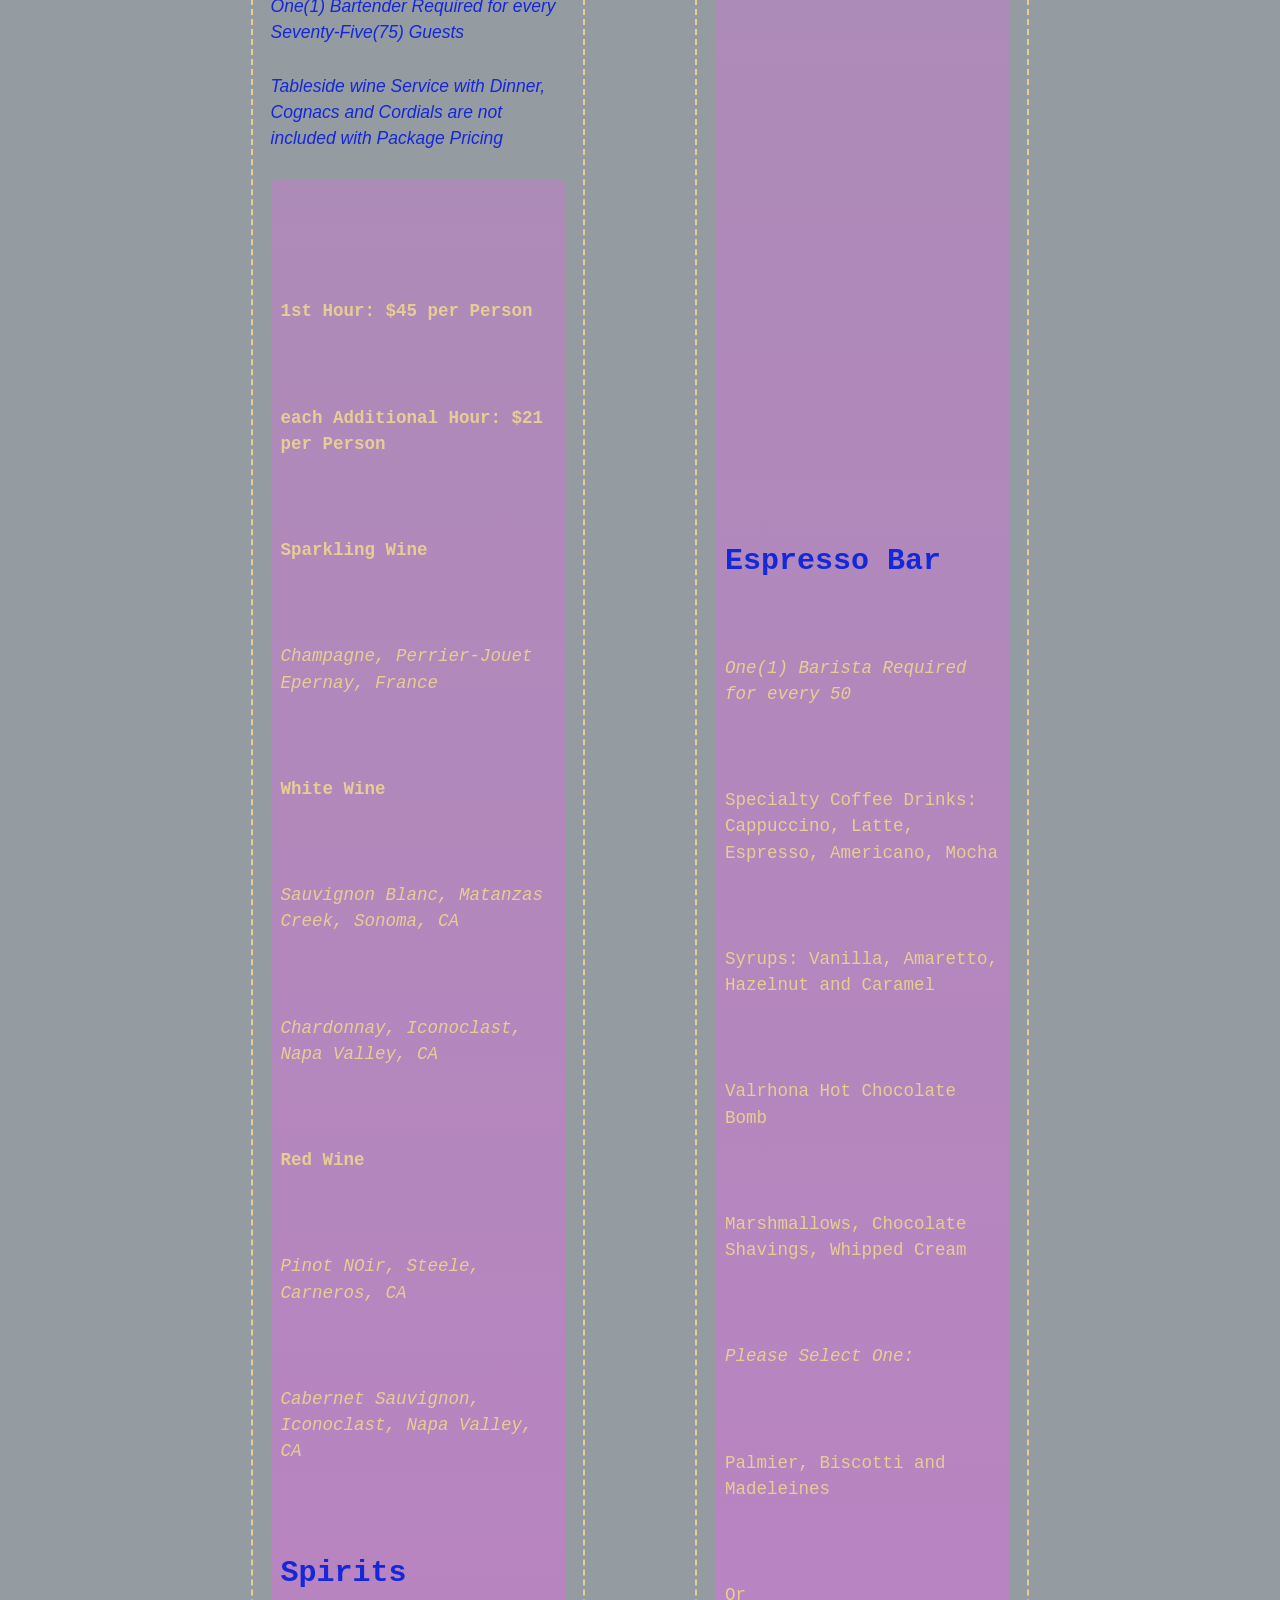
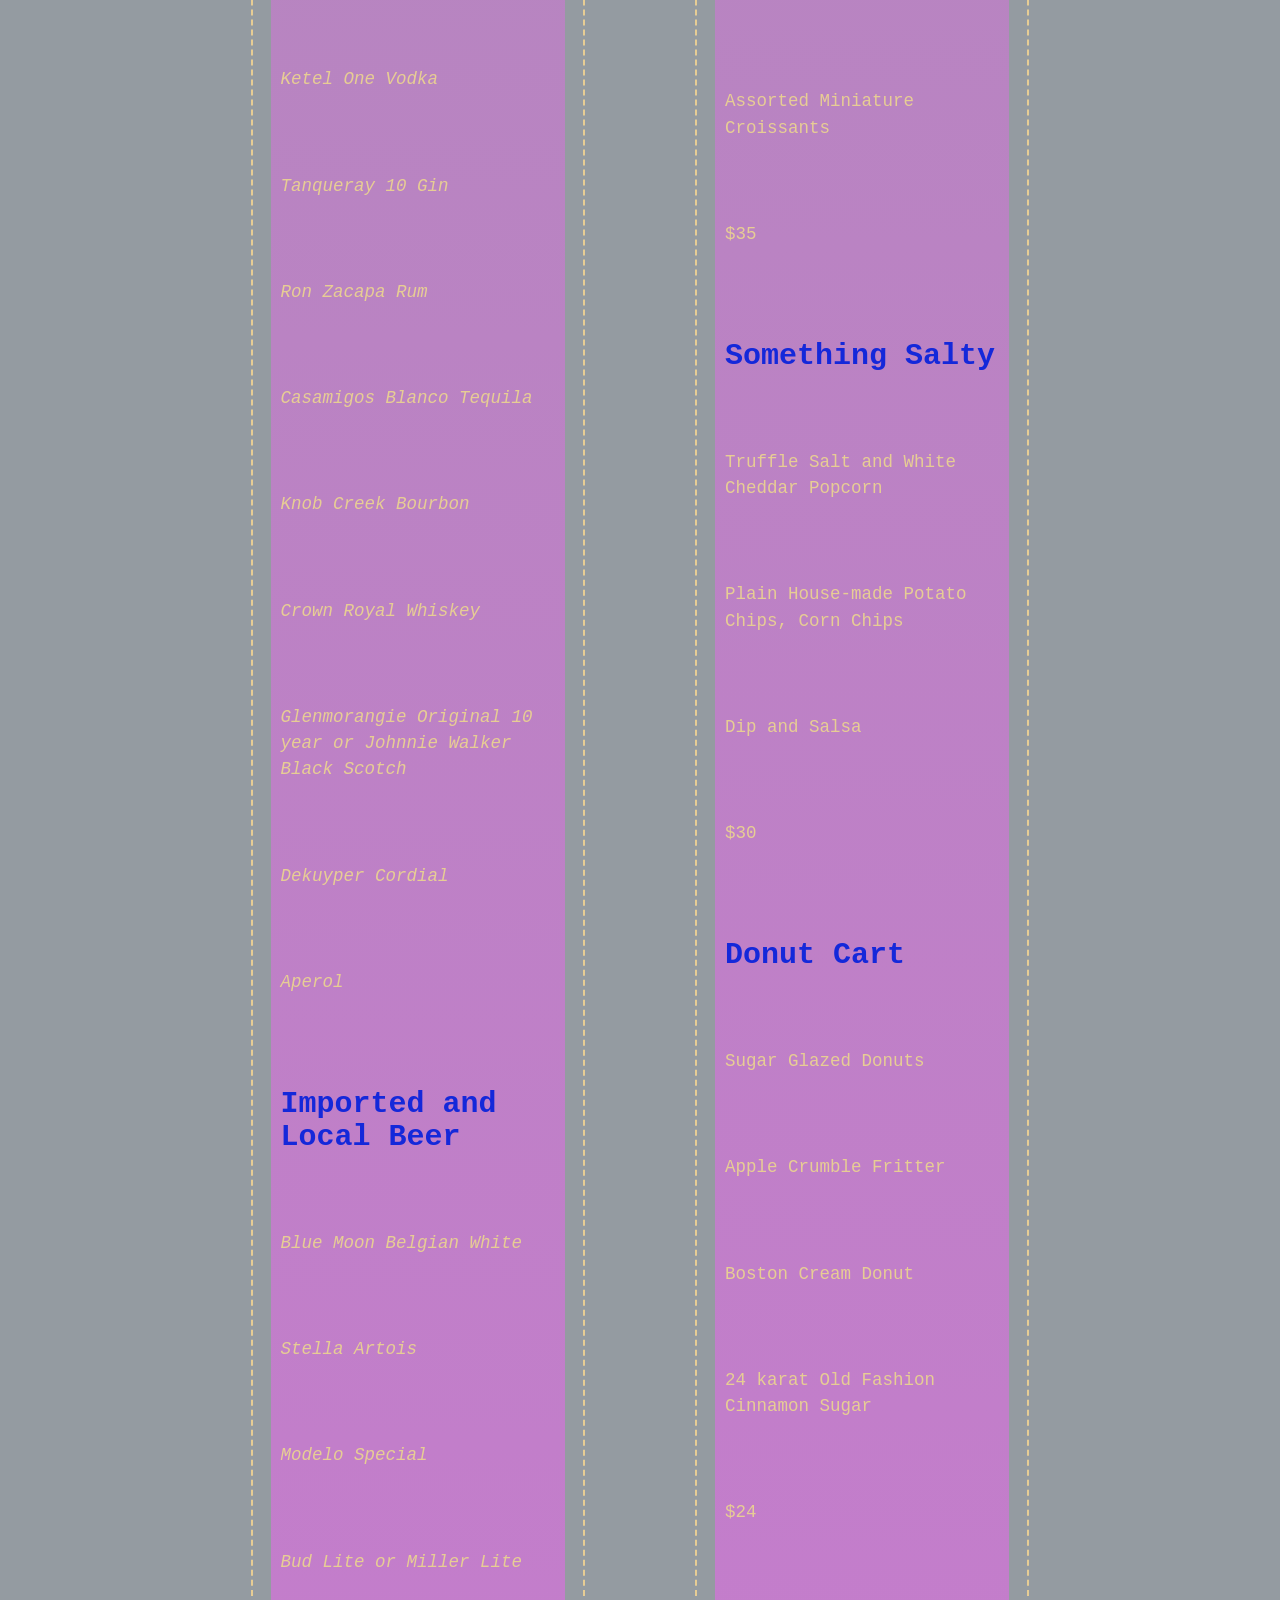
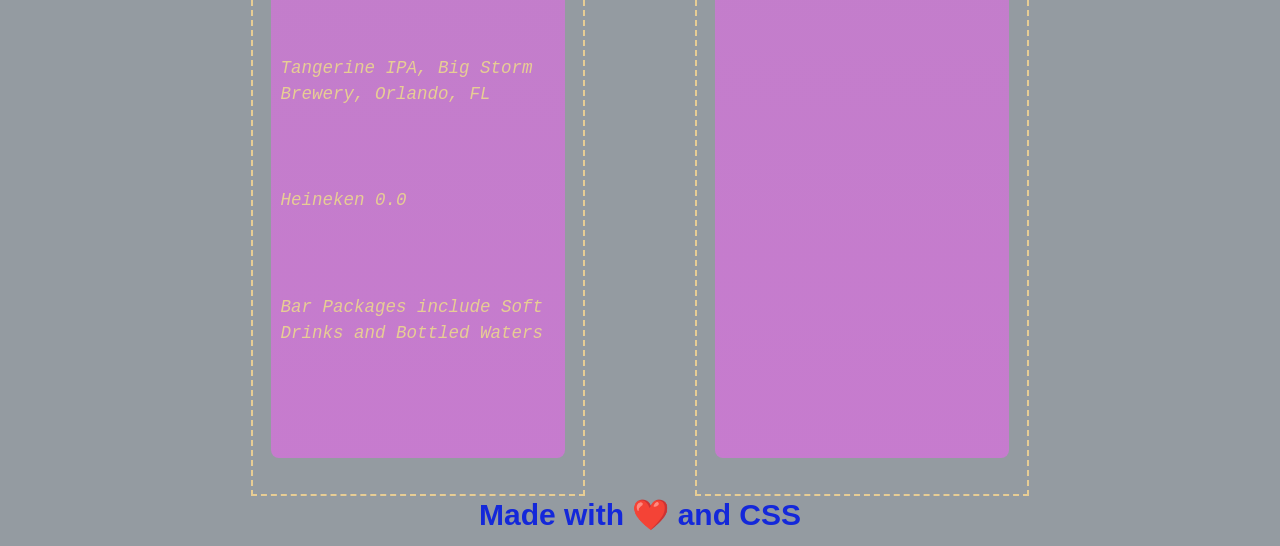
==== commit 5fc09cd6: "finished adding all bqt menus" ====
--- a/main/index.html
+++ b/main/index.html
@@ -26,6 +26,8 @@
             <div class="card-body">
               <p>Use these choices to create you breakfast buffet.</p>
             </div>
+            <p><i>90-Minute Continuous Time Limit</i></p>
+            <p><i>Twenty-five(25) Guest Minimmum for buffets</i></p>
             <!-- with the <pre> element, it counts all spaces literally, so proper code indentation cannot be applied in this case -->
             <pre class="code-block"><code> <p>Display of Seasonal Fruits and Berries</p> 
                 <p>House-made Assorted Croissants, Danish and Muffings <i>Server with Chef Crafted Preserves and Marmalade</i></p>  
@@ -37,9 +39,20 @@
                 <p>Applewood Smoked Bacon and Chicken Apple Sausage, Turkey Bacon, Pork Link Sausage, Tofu Scrambled</p>    
                 <p>Freshly Squeezed Orange and Seasonal Juice</p>
                 <p>Brewed La Colombe Regular and Decaffeinated Coffee, Tea Leaves Collection of Hot Teas</p>
-                <p>$68</p></code></pre>
+                <p>$68</p>
+                <h3><b>BREAKFAST ENHACEMENTS</b></h3>
+                <p><b>Waffle Station*</b></p>
+                <p>Authentic Belgian Waffles, Mixed Fresh Berries, Maple Syrup, Berry Compote and Whipped Cream</p>
+                <p><b>$25</b></p>
+                <p><b>Omelette Station*</b></p>
+                <p>Farm-Fresh Eggs, Egg Whites</p>
+                <p>Ham, Bacon, Sausage, Smoked Salmon</p>
+                <p>Pico de Gallo, Onion, Peppers, Mushrooms, Spinach, Herbs, Aged Cheddar and Pepper jack</p>
+                <p><b>$28</b></p>
+                </code></pre>
                 <p><i>Prices Listed Above are Exclusive of Taxable 26% Service Charge and 6.5% Applicable Sales Tax</i></p>
-          </figure>
+                <p><i>*One Uniformed Chef and/or Attendant Fee per 100 Guest at $300 each</i></p>
+              </figure>
         </div>
         <div class="card-column">
           <figure class="card code-card">
@@ -47,6 +60,8 @@
             <div class="card-body">
               <p>Use this to create a Mexican Buffet layout.</p>
             </div>
+            <p><i>90-Minute Continuous Time Limit</i></p>
+            <p><i>Twenty-five(25) Guest Minimmum for buffets</i></p>
             <pre class="code-block"><code><p>Mixed Greens, Shaved Vegetables, Mango, Cumin Lime Vinaigrette</p> 
                 <p>Watermelon, Cucumber, Pickled Onions, Queso Fresco, Cilantro Vinaigrette</p>  
                 <h3>Build Your Own Taco</h3>   
@@ -79,7 +94,7 @@
               <p>Build a 7-Chafer buffet layout using buffet stations</p>
             </div>
             <pre class="code-block"><code>
-              <p><b>Starters</b></p>
+              <h3><b>Starters</b></h3>
               <p>Baby Romaine, Corn Bread Croutons, Sun-Dried Tomato, Parmesan Cheese, Ceasar Dressing</p>
               <p>Watermelon and Cucumber Salad with Fresh Mint and Feta Cheese</p>
               <p>Shrimp and Chorizo Salad with Chipotle Dressing</p>
@@ -139,38 +154,85 @@
               <p>$225 per person</p>
             </code></pre>
             <p><i>Prices Listed Above are Exclusive of Taxable 26% Service Charge and 6.5% Applicable Sales Tax</i></p>
-            <p><i>One Uniformed Chef and/or Attendant Fee per 100 Guest at $300 each</i></p>
-          </figure>
-        </div>
-        <div class="card-column">
-          <figure class="card code-card">
-            <h2 class="card-header">Box Transition Glow</h2>
-            <div class="card-body">
-              <p>Use transition and box shadows to glow on hover.</p>
-            </div>
-            <pre class="code-block"><code>.code-card .card-header {
-    border-radius: 8px;
-    transition: all 0.5s ease-in-out;
-  }
-  
-  .code-card:hover,
-  .code-card:hover .card-header {
-    box-shadow: inset 0px 0px 8px rgba(232, 102, 236, 1), 0 0 15px rgba(232, 102, 236, 1);
-  }</code></pre>
-          </figure>
-        </div>
-  
-        <div class="card-column">
-          <figure class="card code-card">
-            <h2 class="card-header">Overlay Card with Title</h2>
-            <div class="card-body">
-              <p>Use position properties and negative margins to raise elements higher than their natural starting point.
+            <p><i>*One Uniformed Chef and/or Attendant Fee per 100 Guest at $300 each</i></p>
+          </figure>
+        </div>
+        <div class="card-column">
+          <figure class="card code-card">
+            <h2 class="card-header">DIAMOND BAR PACKAGE</h2>
+            <div class="card-body">
+              <p>Use Wines and Cocktails bars to create a luxury event experience.</p>
+            </div>
+            <p><i>$300 Bartender Fee for Every 3 Hours of Service</i></p>
+            <p><i>$120 for Each Additional Hour of Service</i></p>
+            <p><i>One(1) Bartender Required for every Seventy-Five(75) Guests</i></p>
+            <p><i>Tableside wine Service with Dinner, Cognacs and Cordials are not included with Package Pricing</i></p>
+            <pre class="code-block"><code>
+            <p><b>1st Hour: $45 per Person</b></p>
+            <p><b>each Additional Hour: $21 per Person</b></p>
+            <p><b>Sparkling Wine</b></p>
+            <p><i>Champagne, Perrier-Jouet Epernay, France</i></p>
+            <p><b>White Wine</b></p>
+            <p><i>Sauvignon Blanc, Matanzas Creek, Sonoma, CA</i></p>
+            <p><i>Chardonnay, Iconoclast, Napa Valley, CA</i></p>
+            <p><b>Red Wine</b></p>
+            <p><i>Pinot NOir, Steele, Carneros, CA</i></p>
+            <p><i>Cabernet Sauvignon, Iconoclast, Napa Valley, CA</i></p>
+            <h3><b>Spirits</b></h3>
+            <p><i>Ketel One Vodka</i></p>
+            <p><i>Tanqueray 10 Gin</i></p>
+            <p><i>Ron Zacapa Rum</i></p>
+            <p><i>Casamigos Blanco Tequila</i></p>
+            <p><i>Knob Creek Bourbon</i></p>
+            <p><i>Crown Royal Whiskey</i></p>
+            <p><i>Glenmorangie Original 10 year or Johnnie Walker Black Scotch</i></p>
+            <p><i>Dekuyper Cordial</i></p>
+            <p><i>Aperol</i></p>
+            <h3><b>Imported and Local Beer</b></h3>
+            <p><i>Blue Moon Belgian White</i></p>
+            <p><i>Stella Artois</i></p>
+            <p><i>Modelo Special</i></p>
+            <p><i>Bud Lite or Miller Lite</i></p>
+            <p><i>Tangerine IPA, Big Storm Brewery, Orlando, FL</i></p>
+            <p><i>Heineken 0.0</i></p>
+            <p><i>Bar Packages include Soft Drinks and Bottled Waters</i></p>
+          </code></pre>
+          </figure>
+        </div>
+  
+        <div class="card-column">
+          <figure class="card code-card">
+            <h2 class="card-header">THEMED BREAKS</h2>
+            <div class="card-body">
+              <p>Use breaks and beverage stations to raise  the bar higher than guests natural expectations.
               </p>
             </div>
-            <pre class="code-block"><code>.card-header {
-    position: relative;
-    margin-top: -20px;
-  }</code></pre>
+            <p><i>Designed for 30min of Service Time</i></p>
+            <p><i>Minimum Order of 25 for Each Selection</i></p>
+            <pre class="code-block"><code>
+              <h3><b>Espresso Bar</b></h3>
+              <p><i>One(1) Barista Required for every 50</i></p>
+              <p>Specialty Coffee Drinks: Cappuccino, Latte, Espresso, Americano, Mocha</p>
+              <p>Syrups: Vanilla, Amaretto, Hazelnut and Caramel</p>
+              <p>Valrhona Hot Chocolate Bomb</p>
+              <p>Marshmallows, Chocolate Shavings, Whipped Cream</p>
+              <p><i>Please Select One:</i></p>
+              <p>Palmier, Biscotti and Madeleines</p>
+              <p>Or</p>
+              <p>Assorted Miniature Croissants</p>
+              <p>$35</p>
+              <h3><b>Something Salty</b></h3>
+              <p>Truffle Salt and White Cheddar Popcorn</p>
+              <p>Plain House-made Potato Chips, Corn Chips</p>
+              <p>Dip and Salsa</p>
+              <p>$30</p>
+              <h3><b>Donut Cart</b></h3>
+              <p>Sugar Glazed Donuts</p>
+              <p>Apple Crumble Fritter</p>
+              <p>Boston Cream Donut</p>
+              <p>24 karat Old Fashion Cinnamon Sugar</p>
+              <p>$24</p>
+            </code></pre>
           </figure>
         </div>
       </section>
